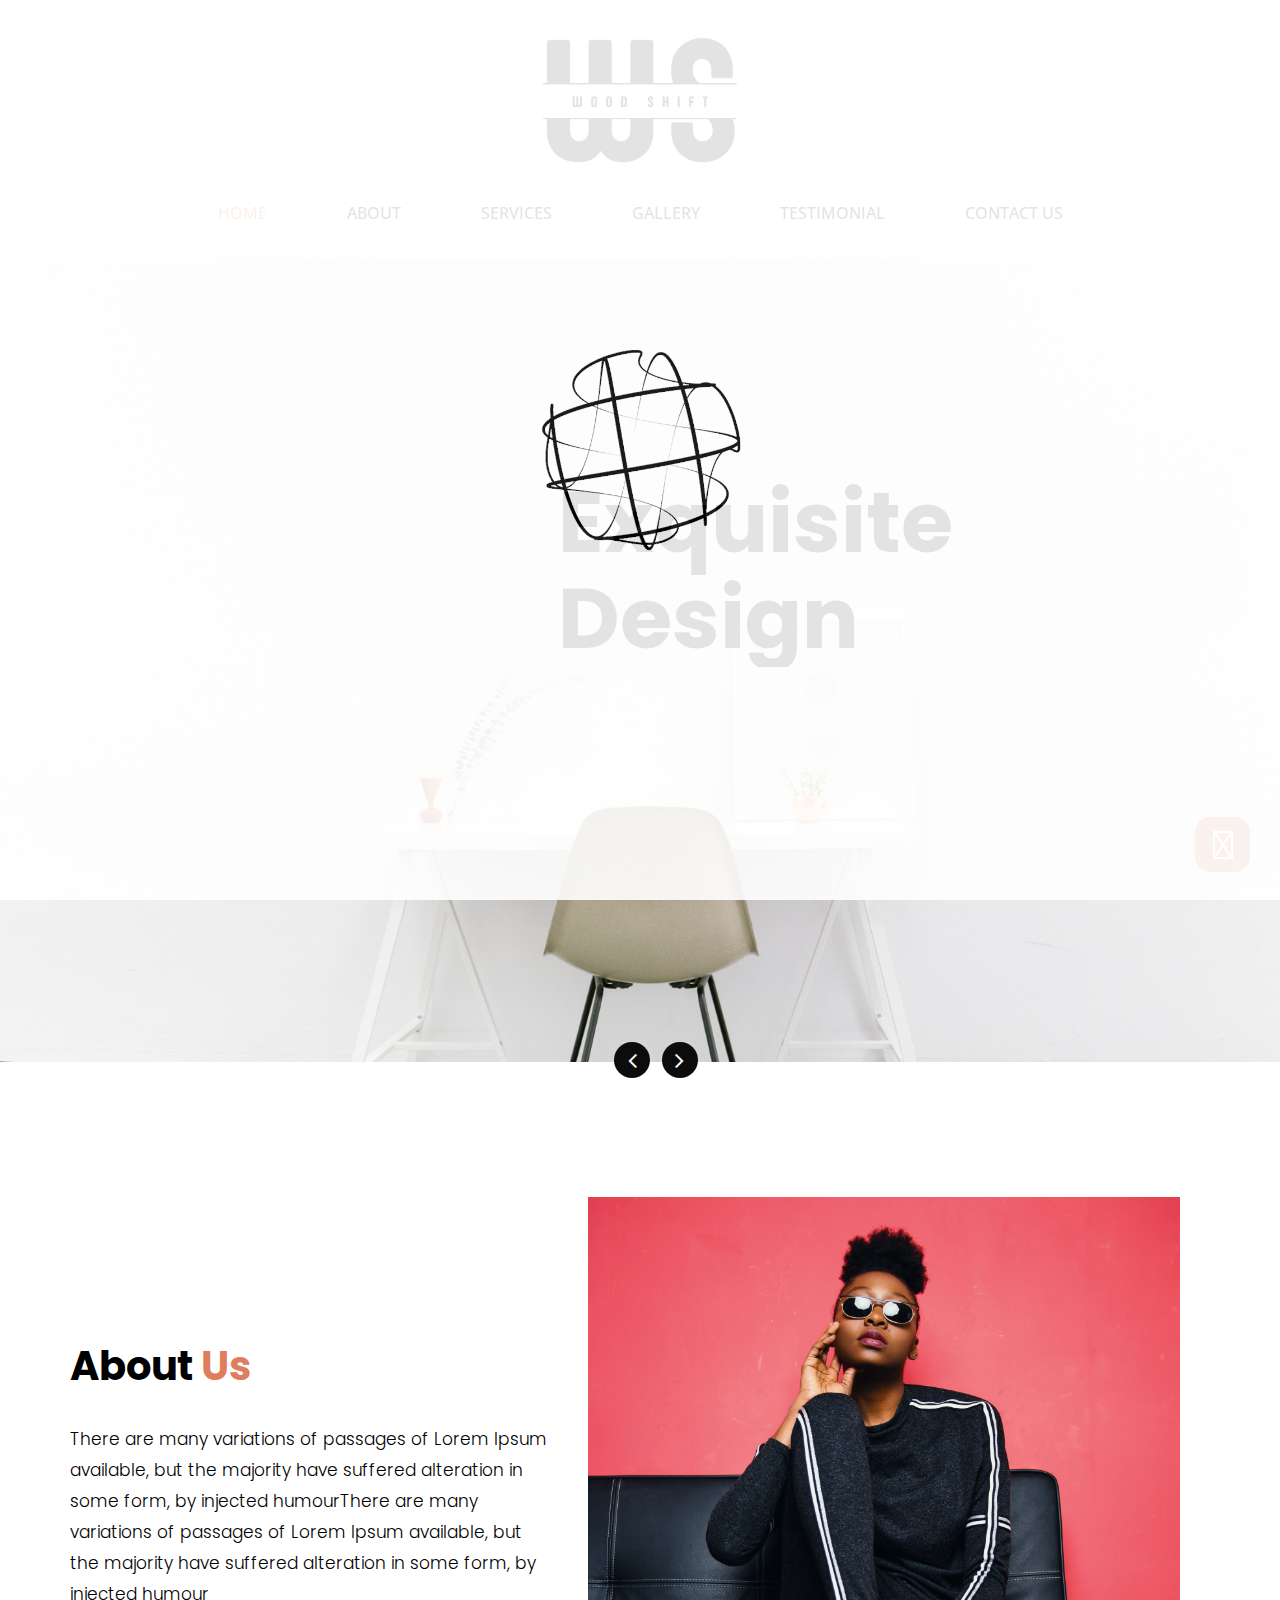
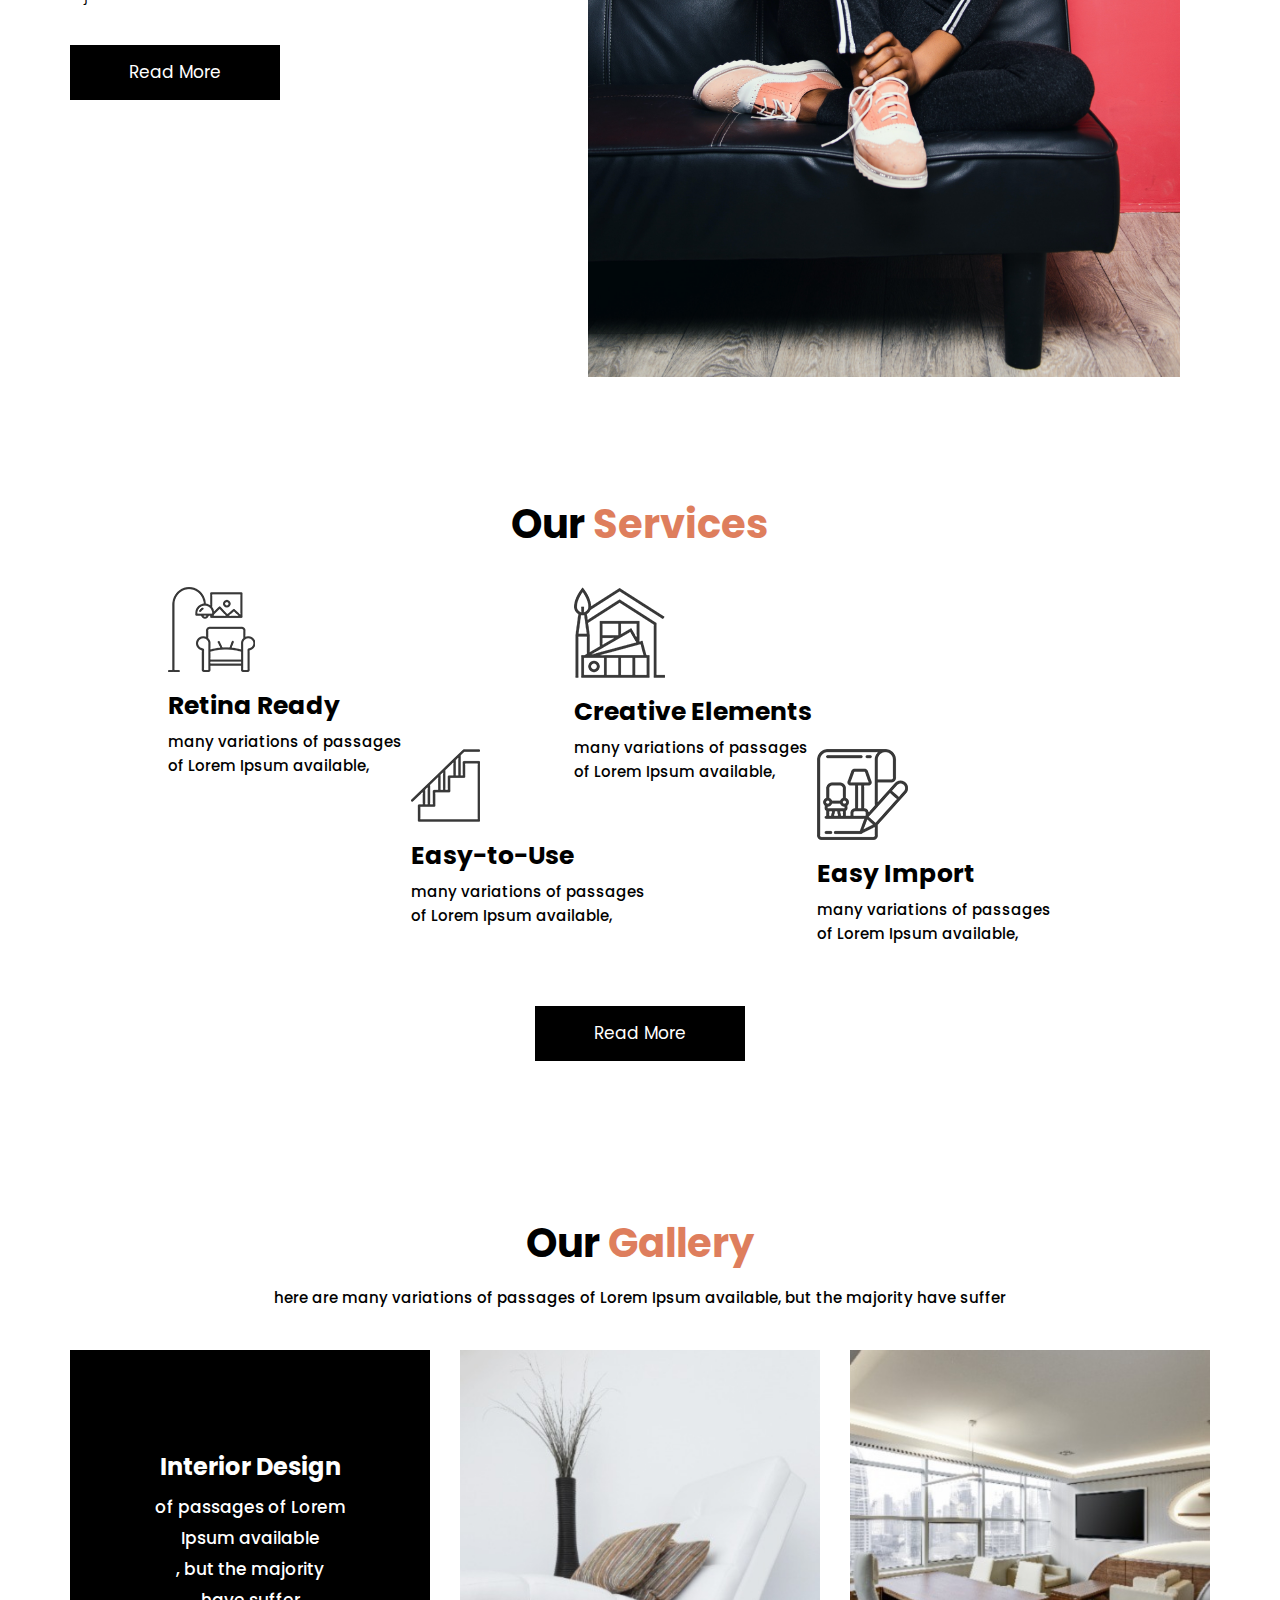
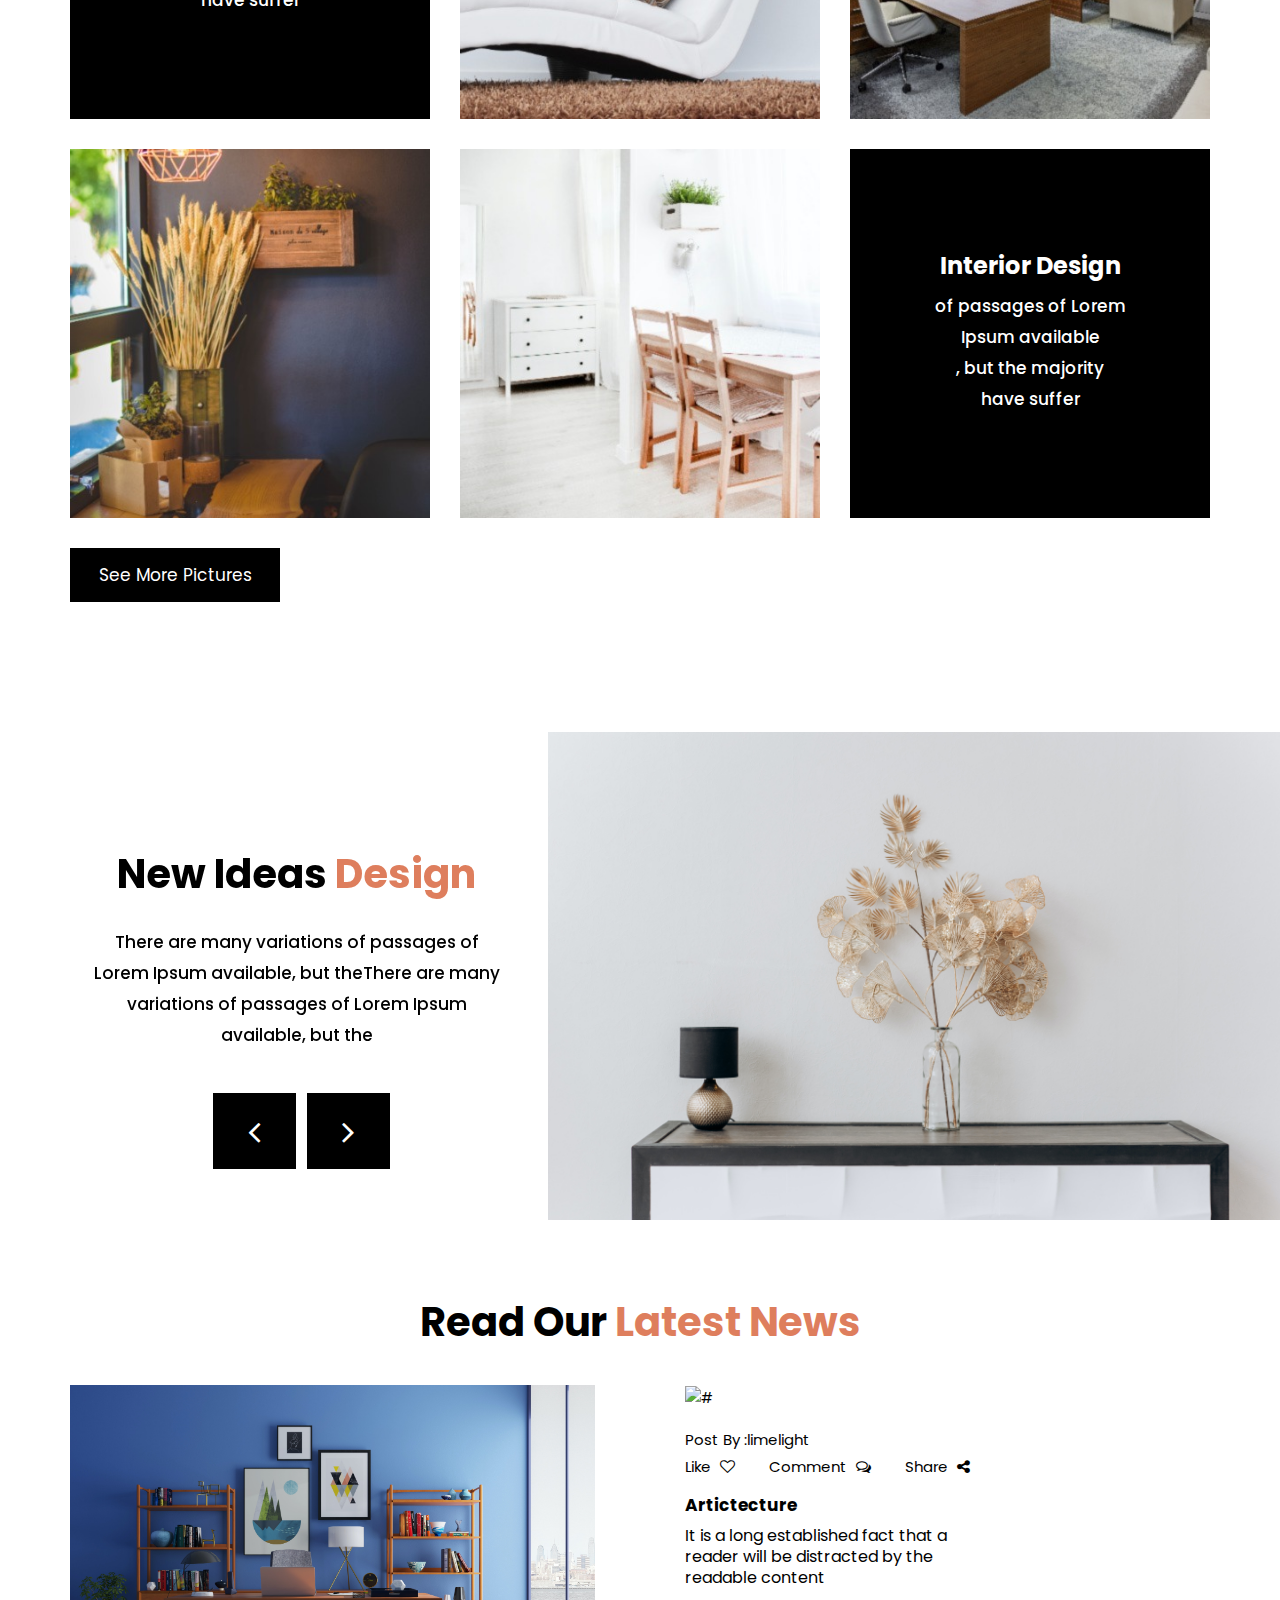
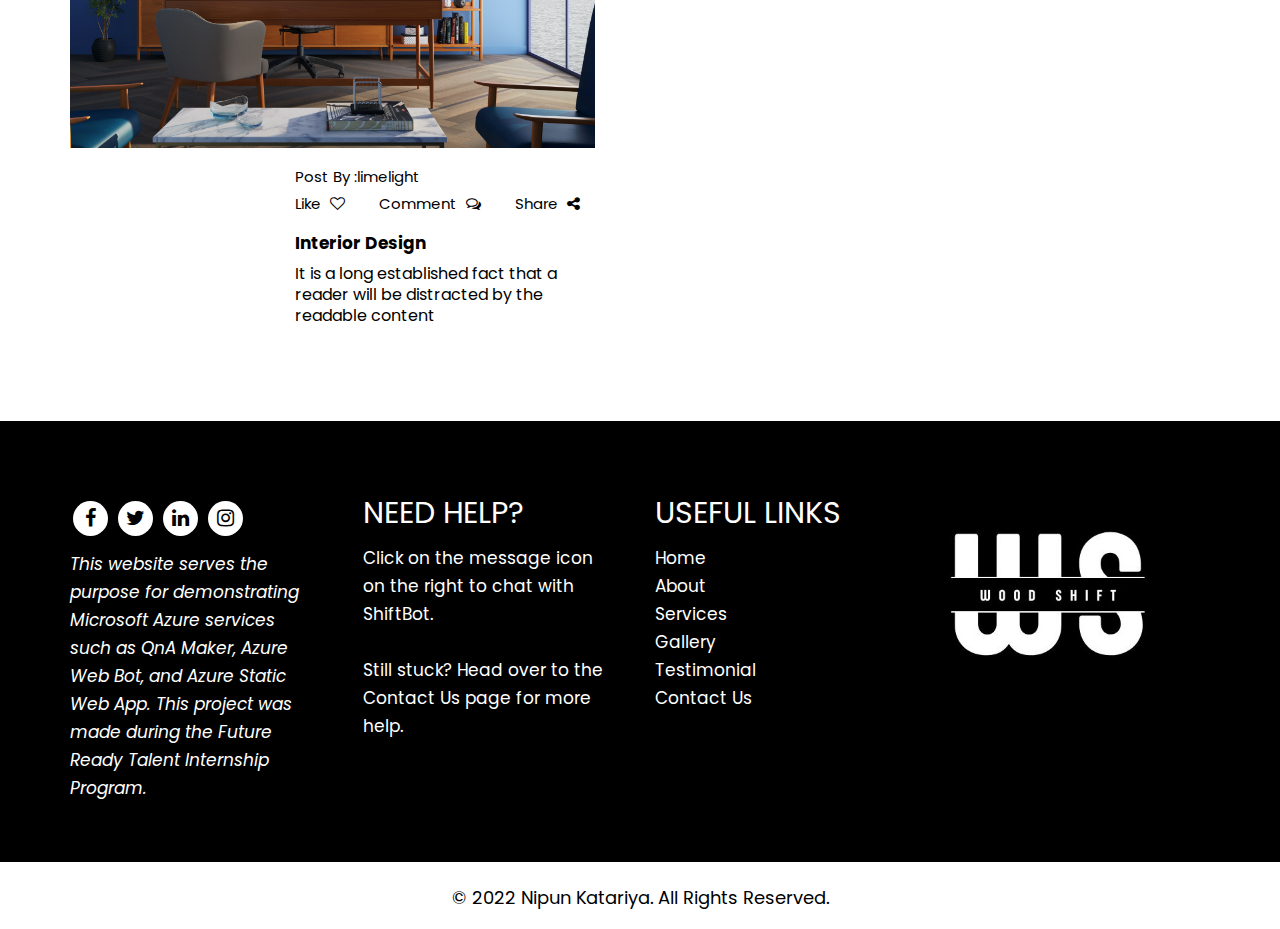
==== index.html @ e5fb8c04 "Initial commit" ====
<!DOCTYPE html>
<html lang="en" dir="ltr">
<head>
    <meta charset="UTF-8">
    <meta http-equiv="X-UA-Compatible" content="IE=edge">
    <meta name="viewport" content="width=device-width, initial-scale=1.0">
    <title>Wood Shift</title>
    <link rel="stylesheet" href="css/bootstrap.min.css">
    <link rel="stylesheet" href="css/new-style.css">
    <link rel="stylesheet" href="css/responsive.css">
    <link rel="stylesheet" href="css/jquery.mCustomScrollbar.min.css">
    <script src="https://kit.fontawesome.com/307bf67e21.js" crossorigin="anonymous"></script>
</head>

<body>
    <!-- loader  -->
    <div class="loader_bg">
        <div class="loader"><img src="images/loading.gif" alt="#"/></div>
    </div>
     <!-- end loader -->

     <!-- header -->
     <header>
        <!-- header inner -->
        <div class="header">
           <div class="container">
              <div class="row">
                 <div class="col-md-12 col-sm-3 col logo_section">
                    <div class="full">
                       <div class="center-desk">
                          <div class="logo">
                             <a href="index.html"><img src="images/logo-light.jpg" alt="logo-light" width="200px" height="200px"/></a>
                          </div>
                       </div>
                    </div>
                 </div>
                 <div class="col-md-10 offset-md-1">
                    <nav class="navigation navbar navbar-expand-md navbar-dark ">
                       <button class="navbar-toggler" type="button" data-toggle="collapse" data-target="#navbarsExample04" aria-controls="navbarsExample04" aria-expanded="false" aria-label="Toggle navigation">
                       <span class="navbar-toggler-icon"></span>
                       </button>
                       <div class="collapse navbar-collapse" id="navbarsExample04">
                          <ul class="navbar-nav mr-auto">
                             <li class="nav-item active">
                                <a class="nav-link" href="index.html">Home</a>
                             </li>
                             <li class="nav-item">
                                <a class="nav-link" href="about.html">About</a>
                             </li>
                             <li class="nav-item">
                                <a class="nav-link" href="service.html">Services</a>
                             </li>
                             <li class="nav-item">
                                <a class="nav-link" href="gallery.html">Gallery</a>
                             </li>
                             <li class="nav-item">
                                <a class="nav-link" href="testimonial.html"> Testimonial </a>
                             </li>
                             <li class="nav-item">
                                <a class="nav-link" href="contact.html">Contact Us</a>
                             </li>
                          </ul>
                  
                       </div>
                    </nav>
                 </div>
              </div>
           </div>
        </div>
     </header>
     <!-- end header inner -->
     <!-- end header -->

     <!-- banner -->
     <section class="banner_main">
        <div id="myCarousel" class="carousel slide banner" data-ride="carousel">
           <ol class="carousel-indicators">
              <li data-target="#myCarousel" data-slide-to="0" class="active"></li>
              <li data-target="#myCarousel" data-slide-to="1"></li>
              <li data-target="#myCarousel" data-slide-to="2"></li>
           </ol>
           <div class="carousel-inner">
              <div class="carousel-item active">
                 <div class="container">
                    <div class="carousel-caption relative">
                       <div class="row">
                          <div class="col-md-7 offset-md-5">
                             <div class="text-bg">
                              <h1> Exquisite <br>Design</h1>
                             </div>
                          </div>
                       </div>
                    </div>
                 </div>
              </div>
              <div class="carousel-item">
                 <div class="container">
                    <div class="carousel-caption relative">
                       <div class="row">
                          <div class="col-md-7 offset-md-5">
                             <div class="text-bg">
                                <h1> Elegant <br>Craftsmanship</h1>
                             </div>
                          </div>
                       </div>
                    </div>
                 </div>
              </div>
              <div class="carousel-item">
                 <div class="container">
                    <div class="carousel-caption relative">
                       <div class="row">
                          <div class="col-md-7 offset-md-5">
                             <div class="text-bg">
                                <h1> Aesthetically <br>Stunning</h1>
                             </div>
                          </div>
                       </div>
                    </div>
                 </div>
              </div>
           </div>
           <a class="carousel-control-prev" href="#myCarousel" role="button" data-slide="prev">
           <i class="fa fa-angle-left" aria-hidden="true"></i>
           <span class="sr-only">Previous</span>
           </a>
           <a class="carousel-control-next" href="#myCarousel" role="button" data-slide="next">
           <i class="fa fa-angle-right" aria-hidden="true"></i>
           <span class="sr-only">Next</span>
           </a>
        </div>
     </section>
     <!-- end banner -->

     <!-- about -->
     <div id="about" class="about">
        <div class="container">
           <div class="row">
              <div class="col-md-5">
                 <div class="titlepage">
                    <h2>About <span class="peach">Us</span></h2>
                    <p>There are many variations of passages of Lorem Ipsum available, but the majority have suffered alteration in some form, by injected humourThere are many variations of passages of Lorem Ipsum available, but the majority have suffered alteration in some form, by injected humour</p>
                    <a class="read_more" href="about.html"> Read More</a>
                 </div>
              </div>
              <div class="col-md-7">
                 <div class="about_img">
                    <figure><img src="images/about.jpg" alt="#"/></figure>
                 </div>
              </div>
           </div>
        </div>
     </div>
     <!-- end about -->

     <!--  service -->
     <div id="service" class="service">
        <div class="container">
           <div class="row">
              <div class="col-md-12">
                 <div class="titlepage">
                    <h2>Our <span class="peach">Services</span></h2>
                 </div>
              </div>
           </div>
           <div class="row">
              <div class="col-md-10 offset-md-1">
                 <div class="row">
                    <div class="col-md-4 col-sm-6">
                       <div class="service_box">
                          <i><img src="images/service1.png" alt="#"/></i>
                          <h3>Retina Ready</h3>
                          <p>many variations of passages <br>of Lorem Ipsum available,</p>
                       </div>
                    </div>
                    <div class="col-md-4 offset-md-1 col-sm-6">
                       <div class="service_box">
                          <i><img src="images/service2.png" alt="#"/></i>
                          <h3>Creative Elements</h3>
                          <p>many variations of passages <br>of Lorem Ipsum available,</p>
                       </div>
                    </div>
                    <div class="col-md-4 offset-md-3 col-sm-6 mar_top">
                       <div class="service_box">
                          <i><img src="images/service3.png" alt="#"/></i>
                          <h3>Easy-to-Use</h3>
                          <p>many variations of passages <br>of Lorem Ipsum available,</p>
                       </div>
                    </div>
                    <div class="col-md-4 offset-md-1 col-sm-6 mar_top">
                       <div class="service_box">
                          <i><img src="images/service4.png" alt="#"/></i>
                          <h3>Easy Import</h3>
                          <p>many variations of passages <br>of Lorem Ipsum available,</p>
                       </div>
                    </div>
                    <div class="col-md-12">
                       <a class="read_more" href="service.html"> Read More</a>
                    </div>
                 </div>
              </div>
           </div>
        </div>
     </div>
     <!-- end service -->
     <!-- gallery -->
     <div id="gallery"  class="gallery">
        <div class="container">
           <div class="row">
              <div class="col-md-12">
                 <div class="titlepage">
                    <h2>Our <span class="peach">Gallery</span></h2>
                    <p>here are many variations of passages of Lorem Ipsum available, but the majority have suffer</p>
                 </div>
              </div>
           </div>
           <div class="row">
              <div class="col-md-4 col-sm-6">
                 <div class="gallery_text">
                    <div class="galleryh3">
                       <h3>Interior Design</h3>
                       <p>of passages of Lorem <br>
                          Ipsum available <br>
                          , but the majority <br>
                          have suffer
                       </p>
                    </div>
                 </div>
              </div>
              <div class="col-md-4 col-sm-6">
                 <div class="gallery_img">
                    <figure><img src="images/gallery1.jpg" alt="#"/></figure>
                 </div>
              </div>
              <div class="col-md-4 col-sm-6">
                 <div class="gallery_img">
                    <figure><img src="images/gallery2.jpg" alt="#"/></figure>
                 </div>
              </div>
              <div class="col-md-4 col-sm-6">
                 <div class="gallery_img">
                    <figure><img src="images/gallery3.jpg" alt="#"/></figure>
                 </div>
              </div>
              <div class="col-md-4 col-sm-6">
                 <div class="gallery_img">
                    <figure><img src="images/gallery4.jpg" alt="#"/></figure>
                 </div>
              </div>
              <div class="col-md-4 col-sm-6">
                 <div class="gallery_text">
                    <div class="galleryh3">
                       <h3>Interior Design</h3>
                       <p>of passages of Lorem <br>
                          Ipsum available <br>
                          , but the majority <br>
                          have suffer
                       </p>
                    </div>
                 </div>
              </div>
              
              <div class="col-md-12">
                <a class="read_more" href="gallery.html"> See More Pictures</a>
             </div>
           </div>
        </div>
     </div>
     <!-- end gallery -->
     <!-- design -->
     <div class="design">
        <div class="container-fluid">
           <div class="row d_flex">
              <div class="col-md-5">
                 <div id="design" class="carousel slide banner_design" data-ride="carousel">
                    <ol class="carousel-indicators">
                       <li data-target="#design" data-slide-to="0" class="active"></li>
                       <li data-target="#design" data-slide-to="1"></li>
                       <li data-target="#design" data-slide-to="2"></li>
                    </ol>
                    <div class="carousel-inner">
                       <div class="carousel-item active">
                          <div class="container">
                             <div class="carousel-caption relative">
                                <div class="row">
                                   <div class="col-md-12">
                                      <div class="text_de">
                                         <div class="titlepage">
                                            <h2>New Ideas <span class="peach">Design</span></h2>
                                         </div>
                                         <p>There are many variations of passages of Lorem Ipsum available, but theThere are many variations of passages of Lorem Ipsum available, but the</p>
                                      </div>
                                   </div>
                                </div>
                             </div>
                          </div>
                       </div>
                       <div class="carousel-item">
                          <div class="container">
                             <div class="carousel-caption relative">
                                <div class="row">
                                   <div class="col-md-12">
                                      <div class="text_de">
                                         <div class="titlepage">
                                            <h2>New Ideas <span class="peach">Design</span></h2>
                                         </div>
                                         <p>There are many variations of passages of Lorem Ipsum available, but theThere are many variations of passages of Lorem Ipsum available, but the</p>
                                      </div>
                                   </div>
                                </div>
                             </div>
                          </div>
                       </div>
                       <div class="carousel-item">
                          <div class="container">
                             <div class="carousel-caption relative">
                                <div class="row">
                                   <div class="col-md-12">
                                      <div class="text_de">
                                         <div class="titlepage">
                                            <h2>New Ideas <span class="peach">Design</span></h2>
                                         </div>
                                         <p>There are many variations of passages of Lorem Ipsum available, but theThere are many variations of passages of Lorem Ipsum available, but the</p>
                                      </div>
                                   </div>
                                </div>
                             </div>
                          </div>
                       </div>
                    </div>
                    <a class="carousel-control-prev" href="#design" role="button" data-slide="prev">
                    <i class="fa fa-angle-left" aria-hidden="true"></i>
                    <span class="sr-only">Previous</span>
                    </a>
                    <a class="carousel-control-next" href="#design" role="button" data-slide="next">
                    <i class="fa fa-angle-right" aria-hidden="true"></i>
                    <span class="sr-only">Next</span>
                    </a>
                 </div>
              </div>
              <div class="col-md-7 pad_roght0">
                 <div class="design_img">
                    <figure><img src="images/design.jpg" alt="#"/></figure>
                 </div>
              </div>
           </div>
        </div>
     </div>
     <!-- end design -->
     <!-- latest news -->
     <div  class="latest_news">
        <div class="container">
           <div class="row">
              <div class="col-md-12">
                 <div class="titlepage">
                    <h2>Read Our <span class="peach">Latest News</span></h2>
                 </div>
              </div>
           </div>
           <div class="row">
              <div class="col-md-4 offset-md-2">
                 <div id="new" class="news_box">
                    <div class="news_img">
                       <figure><img src="images/blog1.jpg" alt="#"/></figure>
                    </div>
                    <div class="news_room">
                       <span>Post By :limelight</span>
                       <ul>
                          <li><a href="Javascript:void(0)">Like <i class="fa fa-heart-o" aria-hidden="true"></i></a></li>
                          <li><a href="Javascript:void(0)">Comment <i class="fa fa-comments-o" aria-hidden="true"></i></a></li>
                          <li><a href="Javascript:void(0)">Share <i class="fa fa-share-alt" aria-hidden="true"></i></a></li>
                       </ul>
                       <h3>Interior Design</h3>
                       <p>It is a long established fact that a reader will be distracted by the readable content  </p>
                    </div>
                 </div>
              </div>
              <div class="col-md-4 ">
                 <div id="new" class="news_box">
                    <div class="news_img mr_le">
                       <figure><img src="images/blog2.jpg" alt="#"/></figure>
                    </div>
                    <div class="news_room">
                       <span>Post By :limelight</span>
                       <ul>
                          <li><a href="Javascript:void(0)">Like <i class="fa fa-heart-o" aria-hidden="true"></i></a></li>
                          <li><a href="Javascript:void(0)">Comment <i class="fa fa-comments-o" aria-hidden="true"></i></a></li>
                          <li><a href="Javascript:void(0)">Share <i class="fa fa-share-alt" aria-hidden="true"></i></a></li>
                       </ul>
                       <h3>Artictecture</h3>
                       <p>It is a long established fact that a reader will be distracted by the readable content  </p>
                    </div>
                 </div>
              </div>
             
           </div>
        </div>
     </div>
     <!-- end latest news -->
     
     <!--  footer -->
     <footer>
        <div class="footer">
           <div class="container">
              <div class="row">
                 <div class=" col-md-3 col-sm-6">
                    <ul class="social_icon">
                       <li><a href="#"><i class="fa fa-facebook" aria-hidden="true"></i></a></li>
                       <li><a href="https://twitter.com/Nipun_Katariya"><i class="fa fa-twitter" aria-hidden="true"></i></a></li>
                       <li><a href="https://www.linkedin.com/in/nipunkatariya/"><i class="fa fa-linkedin" aria-hidden="true"></i></a></li>
                       <li><a href="#"><i class="fa fa-instagram" aria-hidden="true"></i></a></li>
                    </ul>
                    <p class="variat pad_roght2"><i>This website serves the purpose for demonstrating Microsoft Azure services such as QnA Maker, Azure Web Bot, and Azure Static Web App. This project was made during the Future Ready Talent Internship Program.</i></p>
                 </div>
                 <div class=" col-md-3 col-sm-6">
                    <h3>NEED HELP?</h3>
                    <p  class="variat pad_roght2">Click on the message icon on the right to chat with ShiftBot.<br><br> Still stuck? Head over to the Contact Us page for more help.</p>
                 </div>
                 <div class="col-md-3 col-sm-6">
                    <h3>USEFUL LINKS</h3>
                    <ul class="link_menu">
                       <li><a href="index.html">Home</a></li>
                       <li><a href="about.html"> About</a></li>
                       <li><a href="service.html">Services</a></li>
                       <li><a href="gallery.html">Gallery</a></li>
                       <li><a href="testimonial.html">Testimonial</a></li>
                       <li><a href="contact.html">Contact Us</a></li>
                    </ul>
                 </div>
                 <div class="col-md-3 col-sm-6">
                    <p  class="variat"><br><img src="images/logo-dark.jpg" alt="logo-light" width="200px" height="200px">
                    </p>
                 </div>
                 
              </div>
           </div>
           <div class="copyright">
              <div class="container">
                 <div class="row">
                    <div class="col-md-10 offset-md-1">
                     <p>© 2022 <a href="https://www.linkedin.com/in/nipunkatariya/">Nipun Katariya</a>. All Rights Reserved.</p>
                    </div>
                 </div>
              </div>
           </div>
        </div>
     </footer>
     <!-- end footer -->
     <!-- Javascript files-->
     <script src="js/jquery.min.js"></script>
     <script src="js/bootstrap.bundle.min.js"></script>
     <script src="js/jquery-3.0.0.min.js"></script>
     <!-- sidebar -->
     <script src="js/jquery.mCustomScrollbar.concat.min.js"></script>
     <script src="js/custom.js"></script>

     <!--ShiftBot-->
   <input type="checkbox" id="click">
    <label for="click">
        <i class="fab fa-solid fa-envelope"></i>
        <i class="fas fa-times"></i>
    </label>
    <div class="wrapper">
        <div class="head-text">
            ShiftBot, Powered by Azure
        </div>
        <div class="chat-box">
            <div class="description-text">
                ShiftBot has been designed using Azure Web Bot & QnA Maker.
            </div>
            <form action="#">
                <div class="field">
                  <iframe src="https://webchat.botframework.com/embed/WoodShiftQnA-Bot?s=lJ2V5kTLSWw.bjgHmcNRPB6LbDfyxtW6Mp8aAkUe_5kwdTo7ecy0C5Q" style="border:none; width: 334px; height: 300px;"></iframe>
                </div>
            </form>
        </div>
    </div>
</body>
</html>
---- css/new-style.css ----
@import url('https://fonts.googleapis.com/css?family=Poppins:100,100i,200,200i,300,300i,400,400i,500,500i,600,600i,700,700i,800,800i,900,900i');
@import url('https://fonts.googleapis.com/css?family=Open+Sans:300,400,600,600i,700,800&display=swap');

@import url(animate.min.css);
@import url(normalize.css);
@import url(icomoon.css);
@import url(font-awesome.min.css);
@import url(meanmenu.css);
@import url(owl.carousel.min.css);
@import url(slick.css);
@import url(jquery.fancybox.min.css);
@import url(jquery-ui.css);
@import url(nice-select.css);

* {
     box-sizing: border-box !important;
}

.container {
     max-width: 1170px;
}

html {
     scroll-behavior: smooth;
}

body {
     color: black;
     font-size: 14px;
     font-family: 'Poppins', sans-serif;
     line-height: 1.80857;
     font-weight: normal;
}

a {
     color: black;
     text-decoration: none !important;
     outline: none !important;
     -webkit-transition: all .3s ease-in-out;
     -moz-transition: all .3s ease-in-out;
     -ms-transition: all .3s ease-in-out;
     -o-transition: all .3s ease-in-out;
     transition: all .3s ease-in-out;
}

h1,
h2,
h3,
h4,
h5,
h6 {
     letter-spacing: 0;
     font-weight: normal;
     position: relative;
     padding: 0 0 10px 0;
     font-weight: normal;
     line-height: normal;
     color: black;
     margin: 0
}

h1 {
     font-size: 24px;
}

h2 {
     font-size: 22px;
}

h3 {
     font-size: 18px;
}

h4 {
     font-size: 16px
}

h5 {
     font-size: 14px
}

h6 {
     font-size: 13px
}

*,
*::after,
*::before {
     -webkit-box-sizing: border-box;
     -moz-box-sizing: border-box;
     box-sizing: border-box;
}

h1 a,
h2 a,
h3 a,
h4 a,
h5 a,
h6 a {
     color: black;
     text-decoration: none!important;
     opacity: 1
}

button:focus {
     outline: none;
}

ul,
li,
ol {
     margin: 0px;
     padding: 0px;
     list-style: none;
}

p {
     margin: 0px;
     font-weight: 500;
     font-size: 15px;
     line-height: 24px;
}

a {
     color: black;
     text-decoration: none;
     outline: none !important;
}

a,
.btn {
     text-decoration: none !important;
     outline: none !important;
     -webkit-transition: all .3s ease-in-out;
     -moz-transition: all .3s ease-in-out;
     -ms-transition: all .3s ease-in-out;
     -o-transition: all .3s ease-in-out;
     transition: all .3s ease-in-out;
}

img {
     max-width: 100%;
     height: auto;
}

 :focus {
     outline: 0;
}

.btn-custom {
     margin-top: 20px;
     background-color: transparent !important;
     border: 2px solid #ddd;
     padding: 12px 40px;
     font-size: 16px;
}

.lead {
     font-size: 18px;
     line-height: 30px;
     color: #767676;
     margin: 0;
     padding: 0;
}

.form-control:focus {
     border-color: white !important;
     box-shadow: 0 0 0 .2rem rgba(255, 255, 255, .25);
}

.navbar-form input {
     border: none !important;
}

.badge {
     font-weight: 500;
}

blockquote {
     margin: 20px 0 20px;
     padding: 30px;
}

button {
     border: 0;
     margin: 0;
     padding: 0;
     cursor: pointer;
}

.full {
     float: left;
     width: 100%;
}

.full {
     width: 100%;
     float: left;
     margin: 0;
     padding: 0;
}

/** preloader **/
.loader_bg {
     position: fixed;
     z-index: 9999999;
     background: white;
     width: 100%;
     height: 100%;
}

.loader {
     height: 100%;
     width: 100%;
     position: absolute;
     left: 0;
     top: 0;
     display: flex;
     justify-content: center;
     align-items: center;
}

.loader img {
     width: 280px;
}
/** end preloader **/

/*-- navigation--*/
.navigation.navbar {
     font-family: 'Open Sans', sans-serif;
     float: right;
     padding-top: 35px !important;
     padding: 0;
}

.navigation.navbar-dark .navbar-nav .nav-link {
     padding: 0;
     margin: 0px 40px;
     color: black;
     font-size: 16px;
     line-height: 20px;
     font-weight: 500;
     text-transform: uppercase;
}

.navigation.navbar-dark .navbar-nav .nav-link:focus,
.navigation.navbar-dark .navbar-nav .nav-link:hover {
     color: #DE7E5D;
}

.navigation.navbar-dark .navbar-nav .active>.nav-link,
.navigation.navbar-dark .navbar-nav .nav-link.active,
.navigation.navbar-dark .navbar-nav .nav-link.show,
.navigation.navbar-dark .navbar-nav .show>.nav-link {
     color: #DE7E5D;
}

.navbar-expand-md .navbar-nav {
     padding-right: 10px;
}

.header {
     width: 100%;
     padding: 35px 0px 35px 0px;
     background: white;
}

.logo {
     text-align: center;
}


/** banner section **/
.banner {
     position: relative;
     background: url(../images/banner1.jpg);
     background-size: 100% 100%;
     background-position: center;
     background-repeat: no-repeat;
     min-height: 804px;
     padding-top: 17%;
}

.text-bg {
     text-align: left;
}

.relative {
     position: inherit;
     right: 0;
     left: 0;
     padding: 0;
     bottom: 0;
}

.text-bg h1 {
     color: black;
     font-size: 85px;
     line-height: 96px;
     padding-bottom: 0px;
     font-weight: bold;
}

.text-bg span {
     line-height: 25px;
     padding-bottom: 40px;
     color: white;
     font-size: 17px;
     font-weight: bold;
     display: block;
}

.text-bg .read_more {
     max-width: 243px;
     height: 66px;
     padding: 17px 0;
     background-color: white;
     color: black;
     text-transform: uppercase;
     font-weight: bold;
     border-radius: 50px;
}

.text-bg .read_more:hover {
     background-color: black;
}

.banner .carousel-indicators {
     display: none;
}

#myCarousel .carousel-control-prev,
#myCarousel .carousel-control-next {
     width: 36px;
     height: 36px;
     background: #0d0c0c;
     opacity: 1;
     font-size: 25px;
     color: white;
     border-radius: 60px;
     top: 97.6%;
}

#myCarousel .carousel-control-prev:hover,
#myCarousel .carousel-control-next:hover,
#myCarousel .carousel-control-prev:focus,
#myCarousel .carousel-control-next:focus {
     background: #DE7E5D;
     color: white;
     width: 57px;
     height: 57px;
     font-size: 30px;
     top: 96%;
}

#myCarousel a.carousel-control-prev {
     position: absolute;
     bottom: 10px;
     left: 48%;
}

#myCarousel a.carousel-control-next {
     position: absolute;
     right: inherit;
     bottom: 10px;
     right: 46.5%;
}

#myCarousel .carousel-control-prev:hover,
#myCarousel .carousel-control-prev:focus {
     left: 46.5%;
}

#myCarousel .carousel-control-next:hover,
#myCarousel .carousel-control-next:focus {
     right: 45%;
}
/** end banner section **/

.titlepage {
     text-align: center;
     padding-bottom: 40px;
}

.titlepage h2 {
     font-size: 40px;
     color: black;
     line-height: 45px;
     font-weight: bold;
     padding: 0;
}

.peach {
     color: #DE7E5D !important;
}

.d_flex {
     display: flex;
     align-items: center;
     flex-wrap: wrap;
}

.read_more {
     font-size: 17px;
     background-color: black;
     color: white;
     padding: 12px 0px;
     width: 100%;
     max-width: 210px;
     text-align: center;
     display: inline-block;
     transition: ease-in all 0.5s;
     font-weight: 400;
}

.read_more:hover {
     background: #DE7E5D;
     color: white;
     transition: ease-in all 0.5s;
}

/** about section **/
.about {
     background-color: white;
     padding-top: 95px;
}

.about .titlepage {
     text-align: left;
     margin-top: 41%;
     padding-bottom: 0;
     margin-right: -20px;
}

.about .titlepage h2 {
     margin-bottom: 35px;
}

.about .titlepage p {
     font-weight: 300;
     color: black;
     font-size: 17px;
     line-height: 31px;
     padding-bottom: 35px;
}

.about_img {
     padding: 40px 30px 45px 30px;
}

.about_img::before {
     position: absolute;
     content: "";
     background: url(../images/vg.png);
     top: 0;
     height: 100%;
     width: 452px;
     right: 0;
     border-radius: 5px;
}

.about_img figure {
     margin: 0;
}

.about_img figure img {
     width: 100%;
     z-index: 0;
     position: relative;
}
/** end about section **/

/** service section **/
.service {
     padding-top: 80px;
}

.service_box h3 {
     font-size: 25px;
     color: black;
     padding-bottom: 5px;
     margin-top: 15px;
     font-weight: bold;
}

.mar_top {
     margin-top: -35px;
}

.service_box p {
     color: black;
}

.service .read_more {
     margin: 0 auto;
     display: block;
     margin-top: 60px;
}
/** end service section **/

/** gallery  section **/
.gallery {
     margin-top: 80px;
     padding-top: 80px;
     background-color: white;
     padding-bottom: 50px;
}

.gallery .titlepage {
     text-align: center;
}

.gallery .titlepage p {
     color: black;
     display: block;
     padding-top: 20px;
}

.gallery .gallery_img {
     overflow: hidden;
     margin-bottom: 30px;
}

.gallery .gallery_img figure {
     margin: 0;
}

.gallery .gallery_img figure img {
     width: 100%;
     transition: all .5s;
}

.gallery .gallery_img figure img:hover {
     transform: scale(1.2);
     cursor: pointer;
}

.gallery_text {
     text-align: center;
     background-color: black;
     height: 369px;
     display: flex;
     align-items: center;
     justify-content: center;
}

.galleryh3 h3 {
     font-size: 24px;
     line-height: 30px;
     color: white;
     font-weight: bold;
}

.galleryh3 p {
     font-size: 17px;
     line-height: 31px;
     color: white;
}
/** end gallery  section **/

/** design section **/
.design {
     padding-top: 80px;
}

.text_de p {
     color: black;
     padding-bottom: 50px;
     font-size: 17px;
     line-height: 31px;
}

.banner_design {
     max-width: 443px;
     float: right;
     width: 100%;
}

.design_img figure {
     margin: 0;
}

.design_img figure img {
     width: 100%;
}

.banner_design .carousel-indicators {
     display: none;
}

#design .carousel-control-prev,
#design .carousel-control-next {
     width: 83px;
     height: 76px;
     background: black;
     opacity: 1;
     font-size: 35px;
     color: white;
     top: 97%;
}

#design .carousel-control-prev:hover,
#design .carousel-control-next:hover,
#design .carousel-control-prev:focus,
#design .carousel-control-next:focus {
     background: #DE7E5D;
     color: black;
}

#design a.carousel-control-prev {
     position: absolute;
     left: 31%;
}

#design a.carousel-control-next {
     position: absolute;
     right: 29%;
}

.pad_roght0 {
     padding-right: 0;
}

.text_de .titlepage {
     padding-bottom: 30px;
}
/** end design section **/

/** latest_news section **/
.latest_news {
     padding: 80px 0 50px 0;
}

.latest_news .titlepage {
     text-align: center;
}

.latest_news .titlepage p {
     color: white;
     font-size: 17px;
     margin-top: 20px;
}

.latest_news .news_box {
     text-align: left;
     background-color: white;
     margin-bottom: 30px;
     transition: ease-in all 0.5s;
}

.latest_news .news_box .news_img figure {
     margin: 0;
     padding: 0px 30px 0 0;
     margin-left: -195px;
}

.latest_news .news_box .news_img figure img {
     width: 100%;
}

.mr_le figure {
     margin-left: 0 !important;
     margin-right: -195px !important;
     padding: 0px 0px 0 30px !important;
}

.latest_news .news_box .news_room {
     padding: 15px 30px;
     text-align: left;
}

.latest_news .news_box .news_room h3 {
     color: black;
     font-size: 17px;
     line-height: 20px;
     font-weight: bold;
     padding-bottom: 10px;
     transition: ease-in all 0.5s;
     margin: auto;
     padding-top: 15px;
}

.latest_news .news_box .news_room span {
     font-size: 15px;
     color: black;
     font-weight: 400;
     margin-bottom: 0px;
     display: block;
     transition: ease-in all 0.5s;
}

.latest_news .news_box .news_room ul li {
     display: inline-block;
}

.latest_news .news_box .news_room ul li a {
     transition: ease-in all 0.5s;
     display: inline-block;
     font-size: 15px;
     padding-right: 30px;
}

.latest_news .news_box .news_room ul li a i {
     padding-left: 5px;
}

.latest_news .news_box .news_room ul li a:hover {
     color: #DE7E5D !important;
}

.latest_news .news_box .news_room ul li:last-child a {
     padding-right: 0;
}

.latest_news .news_box .news_room p {
     font-size: 16px;
     line-height: 21px;
     font-weight: 400;
     color: black;
     transition: ease-in all 0.5s;
}

#new:hover.news_box {
     background: black;
     transition: ease-in all 0.5s;
     cursor: pointer;
}

#new:hover.news_box .news_room span,
#new:hover.news_box .news_room h3,
#new:hover.news_box .news_room p,
#new:hover.news_box .news_room ul li a {
     color: white;
     transition: ease-in all 0.5s;
}

.latest_news .read_more {
     margin: 0 auto;
     display: block;
     margin-top: 30px;
}
/** end latest_news section **/

/** testimonial section **/
.Testimonial {
     padding-top: 80px;
}

.banner_testimonial {
     padding: 40px 50px;
     width: 100%;
     background-color: black;
}

.text_humai {
     margin-top: 60px;
     text-align: left;
     padding: 0 30px 40px 30px;
     border: #DE7E5D solid 1px;
     border-radius: 5px;
}

.text_humai span {
     color: white;
     padding-top: 20px;
     padding-bottom: 20px;
     font-size: 17px;
     line-height: 31px;
     font-weight: bold;
     display: block;
}

.text_humai i img {
     margin-top: -60px;
}

.text_humai p {
     color: white;
     font-weight: 400;
     font-size: 17px;
     line-height: 31px;
}

.banner_testimonial .carousel-indicators {
     display: none;
}

.pad_left0 {
     padding-left: 0;
}

#testimon .carousel-control-prev,
#testimon .carousel-control-next {
     width: 83px;
     height: 76px;
     background: black;
     opacity: 1;
     font-size: 35px;
     color: white;
     top: 67%;
}

#testimon .carousel-control-prev:hover,
#testimon .carousel-control-next:hover,
#testimon .carousel-control-prev:focus,
#testimon .carousel-control-next:focus {
     background: #DE7E5D;
     color: black;
}

#testimon a.carousel-control-prev {
     position: absolute;
     left: 118%;
}

#testimon a.carousel-control-next {
     position: absolute;
     right: -38%;
}

.pad_roght0 {
     padding-right: 0;
}

.text_de .titlepage {
     padding-bottom: 30px;
}
/** end testimonial section **/

/** contact section **/
.contact {
     background: url(../images/contact.jpg);
     background-size: 100% 100%;
     background-repeat: no-repeat;
     background-position: center;
     margin-top: 90px;
     padding: 80px 0;
}

.contact .titlepage {
     text-align: left;
}

.contact .titlepage h2 {
     color: white;
     font-weight: 500;
     text-transform: uppercase;
}

.main_form .contactus {
     border: white solid 1px;
     padding: 0 15px;
     margin-bottom: 25px;
     width: 100%;
     height: 54px;
     background: white;
     color: #989696;
     font-size: 18px;
     font-weight: normal;
     border-radius: 5px;
}

.main_form .textarea {
     border: #fff solid 1px;
     margin-bottom: 25px;
     width: 100%;
     background: #fff;
     color: #989696;
     font-size: 18px;
     font-weight: normal;
     padding: 35px 15px 0 15px;
     height: 107px;
     border-radius: 5px;
}

.main_form .send_btn {
     font-size: 22px;
     transition: ease-in all 0.5s;
     background-color: transparent;
     border: white solid 3px;
     text-transform: uppercase;
     color: white;
     padding: 7px 0px;
     max-width: 150px;
     width: 100%;
     display: block;
     margin-top: 10px !important;
     font-weight: 500;
}

.main_form .send_btn:hover {
     background-color: #2a2b2a;
     transition: ease-in all 0.5s;
     color: white;
}

#request *::placeholder {
     color: #989696;
     opacity: 1;
}
/** end contact section **/

/** footer **/
.footer {
     background: black;
     padding-top: 80px;
     text-align: center;
}

.footer h3 {
     font-weight: 400;
     font-size: 30px;
     line-height: 23px;
     text-align: left;
     color: white;
     padding-bottom: 20px;
     display: table;
     text-transform: uppercase;
}

ul.social_icon {
     padding-bottom: 14px;
     width: 100%;
     text-align: left;
}

ul.social_icon li {
     display: inline-block;
}

ul.social_icon li a {
     display: flex;
     align-items: center;
     justify-content: center;
     font-size: 20px;
     border-radius: 30px;
     margin: 0 3px;
     color: black;
     background: white;
     width: 35px;
     height: 35px;
     flex-wrap: wrap;
}

ul.social_icon li a:hover {
     color: white;
     background: #DE7E5D;
}

.pad_roght2 {
     padding-right: 20px;
}

.variat {
     color: white;
     text-align: left;
     font-size: 17px;
     font-weight: 400;
     line-height: 28px;
}

ul.conta li {
     color: white;
     text-align: left;
     padding-bottom: 20px;
     font-size: 16px;
}

ul.conta li i {
     padding-right: 15px;
     text-align: center;
     font-size: 20px;
}

ul.conta li a {
     color: white;
}

ul.link_menu li {
     display: block;
     text-align: left;
}

ul.link_menu li a {
     color: white;
     font-size: 17px;
     line-height: 28px;
     display: block;
     width: -moz-max-content;
}

ul.link_menu li a:hover {
     color: #DE7E5D;
}

.copyright {
     margin-top: 60px;
     padding-bottom: 20px;
     background-color: white;
}

.copyright p {
     color: black;
     font-size: 18px;
     line-height: 22px;
     text-align: center;
     padding-top: 25px;
     font-weight: normal;
}

.copyright a {
     color: black;
}

.copyright a:hover {
     color: #DE7E5D;
}
/** end footer **/

/** endinner page css **/
.in_page .header {
     border-bottom: #DE7E5D solid 2px;
}

/** Azure QnA Service **/
/** message icon **/
#click{
     display: none;
 }
 label{
     position: fixed;
     right: 30px;
     bottom: 20px;
     height: 55px;
     width: 55px;
     text-align: center;
     line-height: 55px;
     border-radius: 15px;
     font-size: 40px;
     color: white;
     cursor: pointer;
     background: -webkit-linear-gradient(left, #DE7E5D, #c78c78);
 }
 label i{
     position: absolute;
     top: 50%;
     left: 50%;
     transform: translate(-50%, -50%);
     transition: all 0.4s ease;
 }
 label i.fas{
     opacity: 0;
     pointer-events: none;
 }
 #click:checked ~ label i.fas{
     opacity: 1;
     pointer-events: auto;
     transform: translate(-50%, -50%) rotate(180deg);
 }
 #click:checked ~ label i.fab{
     opacity: 0;
     pointer-events: none;
     transform: translate(-50%, -50%) rotate(180deg);
 }
/** end message icon **/

/** chat window **/
 .wrapper{
     position: fixed;
     right: 30px;
     bottom: 0px;
     max-width: 400px;
     height: 510px;
     background: white;
     border-radius: 15px;
     box-shadow: 0px 15px 20px rgba(0,0,0.1,0.1);
     opacity: 0;
     pointer-events: none;
     transition: all 0.3s cubic-bezier(0.68, -0.55, 0.265, 1.55);
 }
 #click:checked ~ .wrapper{
     opacity: 1;
     bottom: 85px;
     pointer-events: auto;
 }
 .wrapper .head-text{
     background: -webkit-linear-gradient(left, #DE7E5D, #c78c78);
     line-height: 60px;
     color: white;
     border-radius: 15px 15px 0 0;
     padding: 0 20px;
     font-size: 20px;
     font-weight: 500;
 }
 .wrapper .chat-box{
     padding: 20px;
     width: 100%;
 }
 .chat-box form{
     padding: 10px 15px;
     margin: 20px 0;
     border-radius: 25px;
     border: 1px solid gray;
 }
 .chat-box form .field{
     height: 280px;
     width: 100%;
     margin-top: 10px;
 }
 .chat-box form .field:last-child{
     margin-bottom: 15px;
 }
 /** end chat window**/
---- css/responsive.css ----
/*--------------------------------------------------------------------- File Name: responsive.css ---------------------------------------------------------------------*/


/*------------------------------------------------------------------- 991px x 768px ---------------------------------------------------------------------*/

@media (min-width: 1200px) and (max-width: 1342px) {
    #myCarousel a.carousel-control-next {
        right: 45.5%;
    }
    #myCarousel .carousel-control-next:hover,
    #myCarousel .carousel-control-next:focus {
        right: 44%;
    }
    #testimon a.carousel-control-prev {
        left: 116%;
    }
    #testimon a.carousel-control-next {
        right: -39%;
    }
}

@media (min-width: 992px) and (max-width: 1199px) {
    .navigation.navbar-dark .navbar-nav .nav-link {
        margin: 0px 29px;
    }
    #myCarousel a.carousel-control-next {
        right: 44.5%;
    }
    #myCarousel .carousel-control-next:hover,
    #myCarousel .carousel-control-next:focus {
        right: 42%;
    }
    #myCarousel .carousel-control-prev:hover,
    #myCarousel .carousel-control-prev:focus {
        left: 45.5%;
    }
    .text-bg h1 {
        font-size: 76px;
    }
    .about_img::before {
        height: 90%;
    }
    .mar_top {
        margin-top: -21px;
    }
    .gallery_text {
        height: 308px;
    }
    .titlepage h2 {
        font-size: 37px;
    }
    #design a.carousel-control-next {
        right: 26%;
    }
    #design a.carousel-control-prev {
        left: 28%;
    }
    .mr_le figure {
        margin-right: -145px !important;
    }
    .latest_news .news_box .news_img figure {
        margin-left: -145px;
    }
    .latest_news .news_box .news_room ul li a {
        padding-right: 8px;
    }
    .banner_testimonial {
        padding: 40px 20px;
    }
    #testimon a.carousel-control-prev {
        left: 113%;
    }
    #testimon a.carousel-control-next {
        right: -40%;
    }
    .footer h3 {
        font-size: 26px;
    }
}

@media (min-width: 768px) and (max-width: 991px) {
    .navigation.navbar-dark .navbar-nav .nav-link {
        margin: 0px 12px;
    }
    #myCarousel a.carousel-control-next {
        right: 42.5%;
    }
    #myCarousel .carousel-control-next:hover,
    #myCarousel .carousel-control-next:focus {
        right: 40%;
    }
    #myCarousel .carousel-control-prev:hover,
    #myCarousel .carousel-control-prev:focus {
        left: 45.5%;
    }
    .text-bg h1 {
        font-size: 60px;
        line-height: 73px;
    }
    .titlepage h2 {
        font-size: 28px;
        line-height: 23px;
    }
    .about .titlepage p {
        font-size: 15px;
        line-height: 28px;
        padding-bottom: 18px;
        padding-right: 13px;
    }
    .about_img::before {
        height: 77%;
    }
    .service_box h3 {
        font-size: 18px;
    }
    .gallery_text {
        height: 233px;
    }
    #design a.carousel-control-next {
        right: 25%;
    }
    #design a.carousel-control-prev {
        left: 14%;
    }
    .text_de .titlepage {
        padding-bottom: 13px;
    }
    .mr_le figure {
        margin-right: -118px !important;
    }
    .latest_news .news_box .news_img figure {
        margin-left: -120px;
    }
    .banner_testimonial {
        padding: 40px 3px;
    }
    .text_humai {
        padding: 0 10px 40px 15px;
    }
    #testimon a.carousel-control-prev {
        left: 110%;
    }
    #testimon a.carousel-control-next {
        right: -45%;
    }
    .footer h3 {
        font-size: 20px;
    }
    .pad_roght2 {
        padding-right: 0;
    }
    ul.social_icon li a {
        margin: 0 1px;
    }
}

@media (min-width: 576px) and (max-width: 767px) {
    .logo {
        padding-top: 5px;
    }
    .banner {
        min-height: 550px;
    }
    .text-bg h1 {
        font-size: 70px;
    }
    #myCarousel a.carousel-control-next {
        right: 42.5%;
    }
    #myCarousel .carousel-control-next:hover,
    #myCarousel .carousel-control-next:focus {
        right: 39%;
    }
    #myCarousel a.carousel-control-prev {
        left: 45%;
    }
    #myCarousel .carousel-control-prev:hover,
    #myCarousel .carousel-control-prev:focus {
        left: 40.5%;
    }
    .about .titlepage {
        margin-right: 0;
        padding-bottom: 30px;
    }
    .mar_top {
        margin-top: 30px;
    }
    .gallery_text {
        height: 264px;
    }
    .banner_design {
        max-width: inherit;
        padding-bottom: 117px;
    }
    #design .carousel-control-prev,
    #design .carousel-control-next {
        top: 65%;
    }
    #design a.carousel-control-prev {
        left: 39%;
    }
    .mr_le figure {
        margin-right: -13px !important;
    }
    .latest_news .news_box .news_img figure {
        margin-left: -12px;
    }
    .Testimonial .titlepage h2 {
        padding-top: 30px;
    }
    #testimon .carousel-control-prev,
    #testimon .carousel-control-next {
        top: 111%;
    }
    #testimon a.carousel-control-next {
        right: 32%;
    }
    #testimon a.carousel-control-prev {
        left: 36%;
    }
    .variat {
        margin-bottom: 30px;
    }
    .main_form .send_btn {
        margin-bottom: 30px;
    }
    .navigation.navbar {
        float: right;
        display: inherit !important;
        padding: 0;
        width: 100%;
        padding-top: 0px !important;
        margin-top: -31px;
    }
    .navigation .navbar-collapse {
        background: #202020;
        padding: 20px;
        margin-top: 73px;
        position: absolute;
        width: 100%;
        z-index: 999;
    }
    .navigation.navbar-dark .navbar-nav .nav-link {
        padding: 10px 0;
        color: #fff;
    }
    .navigation.navbar-dark .navbar-toggler {
        border: inherit;
        float: right;
    }
    .navigation.navbar-dark .navbar-toggler-icon {
        background: url(../images/menu_icon.png);
        background-repeat: no-repeat;
    }
    .d_none {
        display: none;
    }
}

@media (max-width: 575px) {
    .header {
        height: 122px;
    }
    .logo {
        padding-top: 5px;
        float: left;
        width: 140px;
    }
    .banner {
        min-height: 550px;
        padding-top: 37%;
    }
    .text-bg h1 {
        font-size: 44px;
        line-height: 55px;
    }
    #myCarousel a.carousel-control-next {
        right: 32.5%;
    }
    #myCarousel .carousel-control-next:hover,
    #myCarousel .carousel-control-next:focus {
        right: 25%;
    }
    #myCarousel a.carousel-control-prev {
        left: 45%;
    }
    #myCarousel .carousel-control-prev:hover,
    #myCarousel .carousel-control-prev:focus {
        left: 37.5%;
    }
    .about .titlepage {
        margin-right: 0;
        padding-bottom: 30px;
    }
    .mar_top {
        margin-top: 0px;
    }
    .service_box {
        margin-bottom: 30px;
    }
    .gallery_text {
        height: 264px;
        margin-bottom: 30px;
    }
    .titlepage h2 {
        font-size: 28px;
        line-height: 29px;
    }
    .latest_news .news_box .news_room ul li a {
        padding-right: 3px;
    }
    .banner_design {
        max-width: inherit;
        padding-bottom: 117px;
    }
    #design .carousel-control-prev,
    #design .carousel-control-next {
        top: 65%;
    }
    #design a.carousel-control-prev {
        left: 11%;
    }
    .mr_le figure {
        margin-right: -13px !important;
    }
    .latest_news .news_box .news_img figure {
        margin-left: -12px;
    }
    .banner_testimonial {
        padding: 40px 7px;
    }
    .text_humai {
        padding: 0 20px 40px 20px;
    }
    .Testimonial .titlepage h2 {
        padding-top: 30px;
    }
    #testimon .carousel-control-prev,
    #testimon .carousel-control-next {
        top: 107%;
    }
    #testimon a.carousel-control-next {
        right: 20%;
    }
    #testimon a.carousel-control-prev {
        left: 22%;
    }
    ul.link_menu {
        margin-bottom: 25px;
    }
    .variat {
        margin-bottom: 30px;
    }
    .main_form .send_btn {
        margin-bottom: 30px;
    }
    .navigation.navbar {
        float: right;
        display: inherit !important;
        padding: 0;
        width: 100%;
    }
    .navigation .navbar-collapse {
        background: #282828;
        padding: 20px;
        margin-top: 1px;
        position: absolute;
        width: 100%;
        margin-right: 20px;
        z-index: 999;
    }
    .navigation.navbar-dark .navbar-nav .nav-link {
        padding: 10px 0;
        color: #fff;
    }
    .navigation.navbar-dark .navbar-toggler {
        float: right;
        border: inherit;
        margin-top: -71px;
    }
    .navigation.navbar-dark .navbar-toggler-icon {
        background: url(../images/menu_icon.png);
        background-repeat: no-repeat;
    }
    .d_none {
        display: none;
    }
}
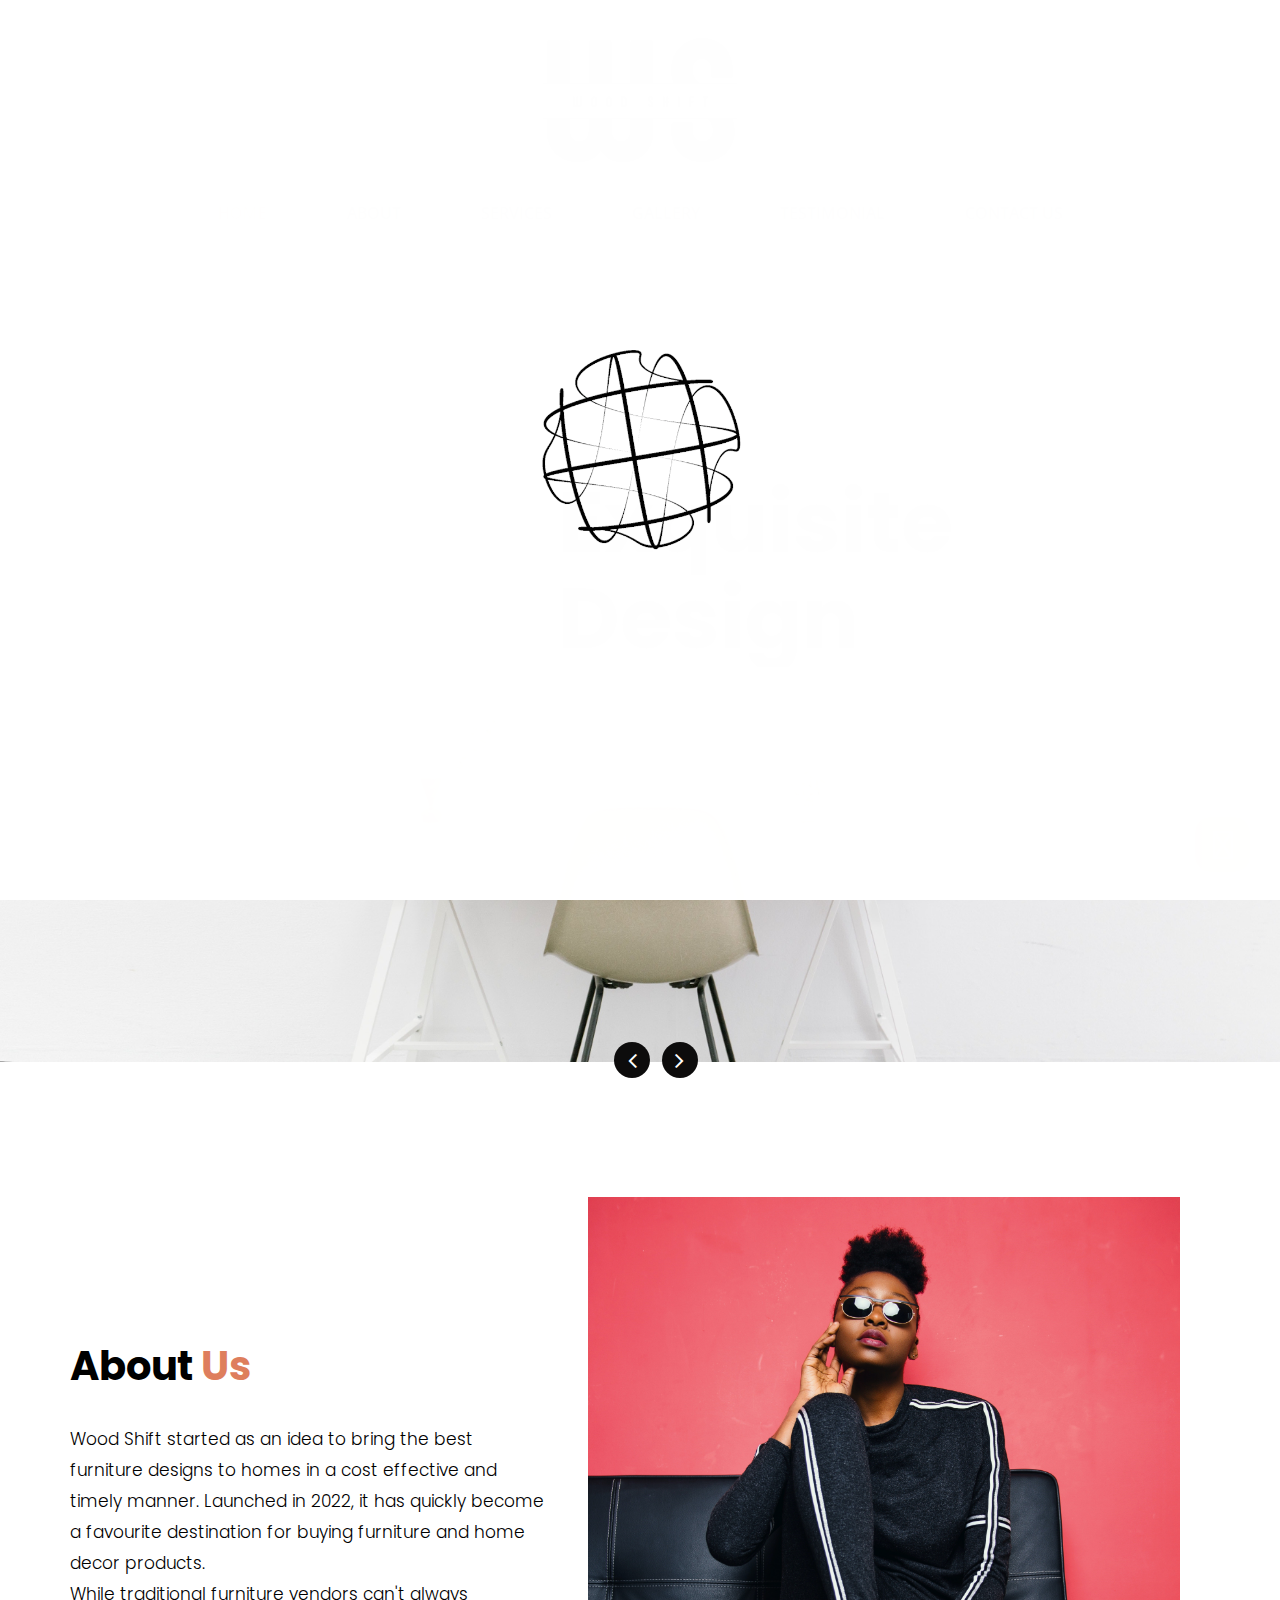
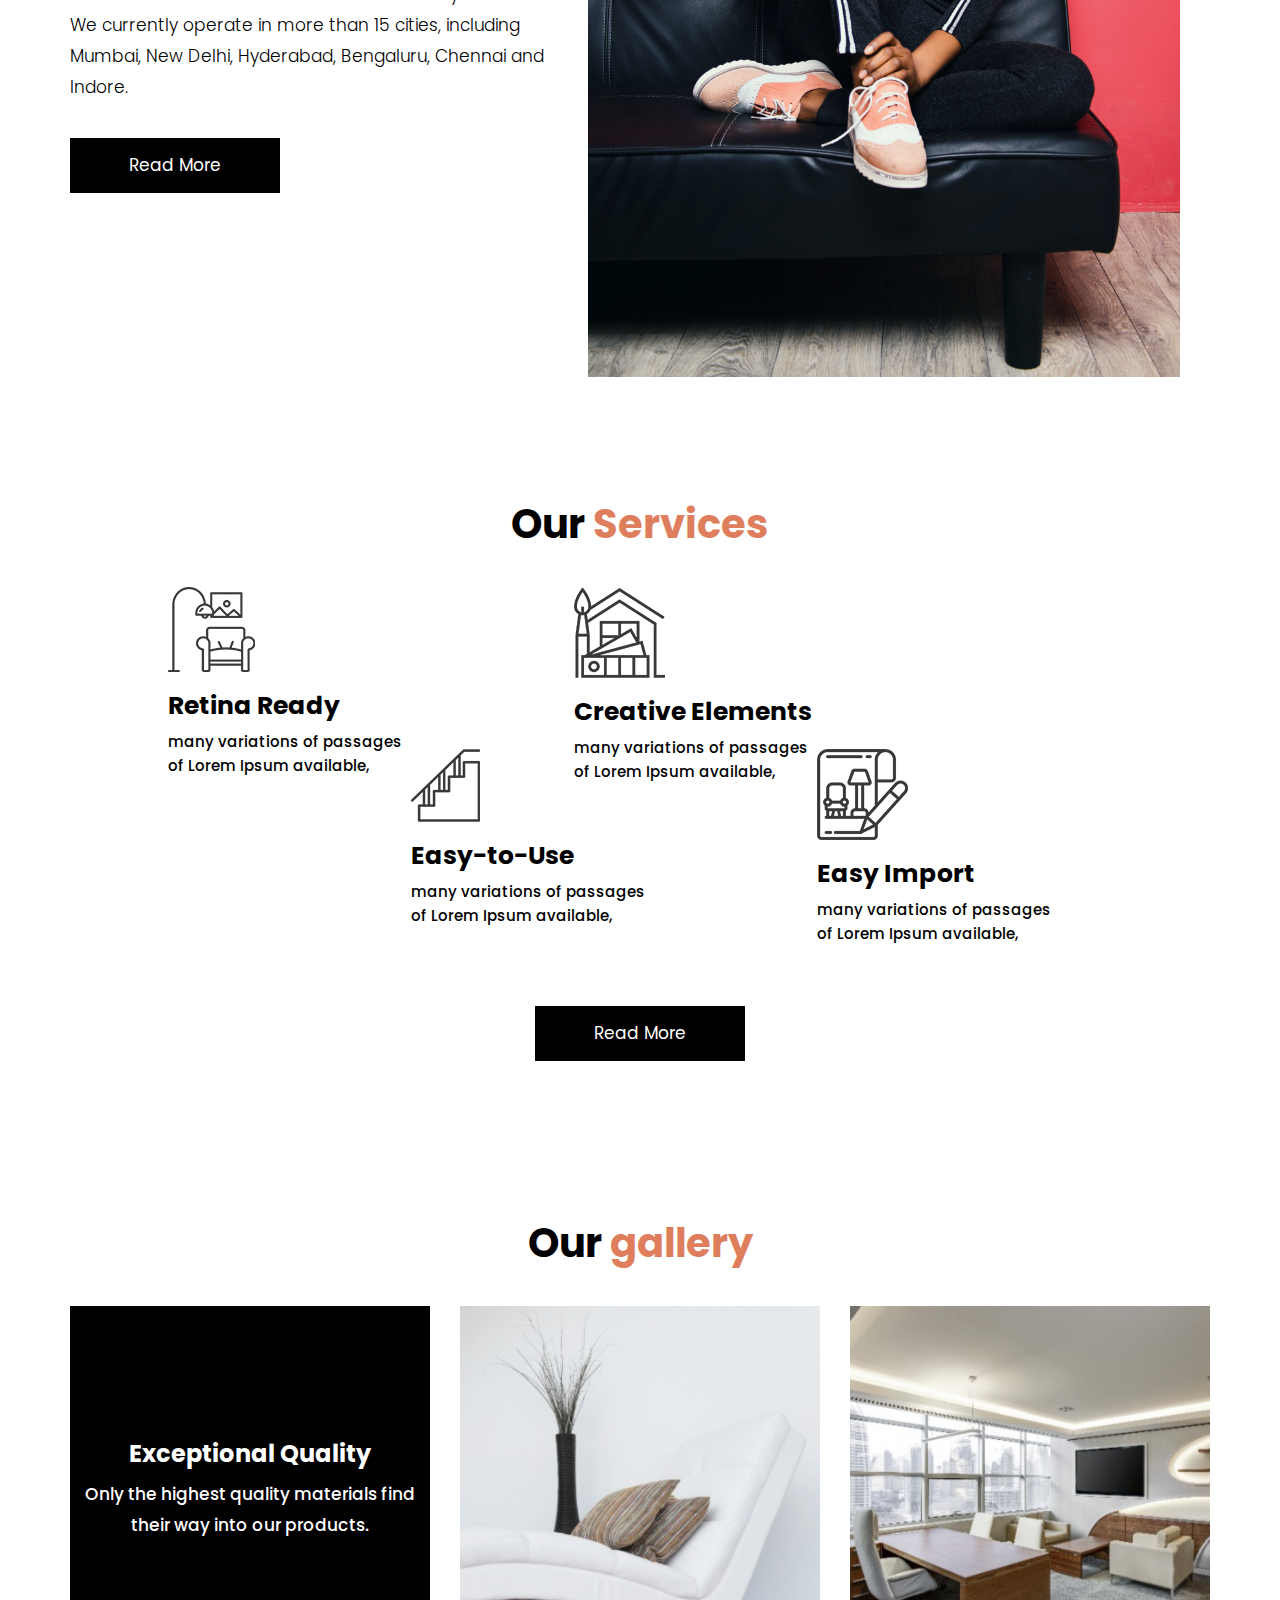
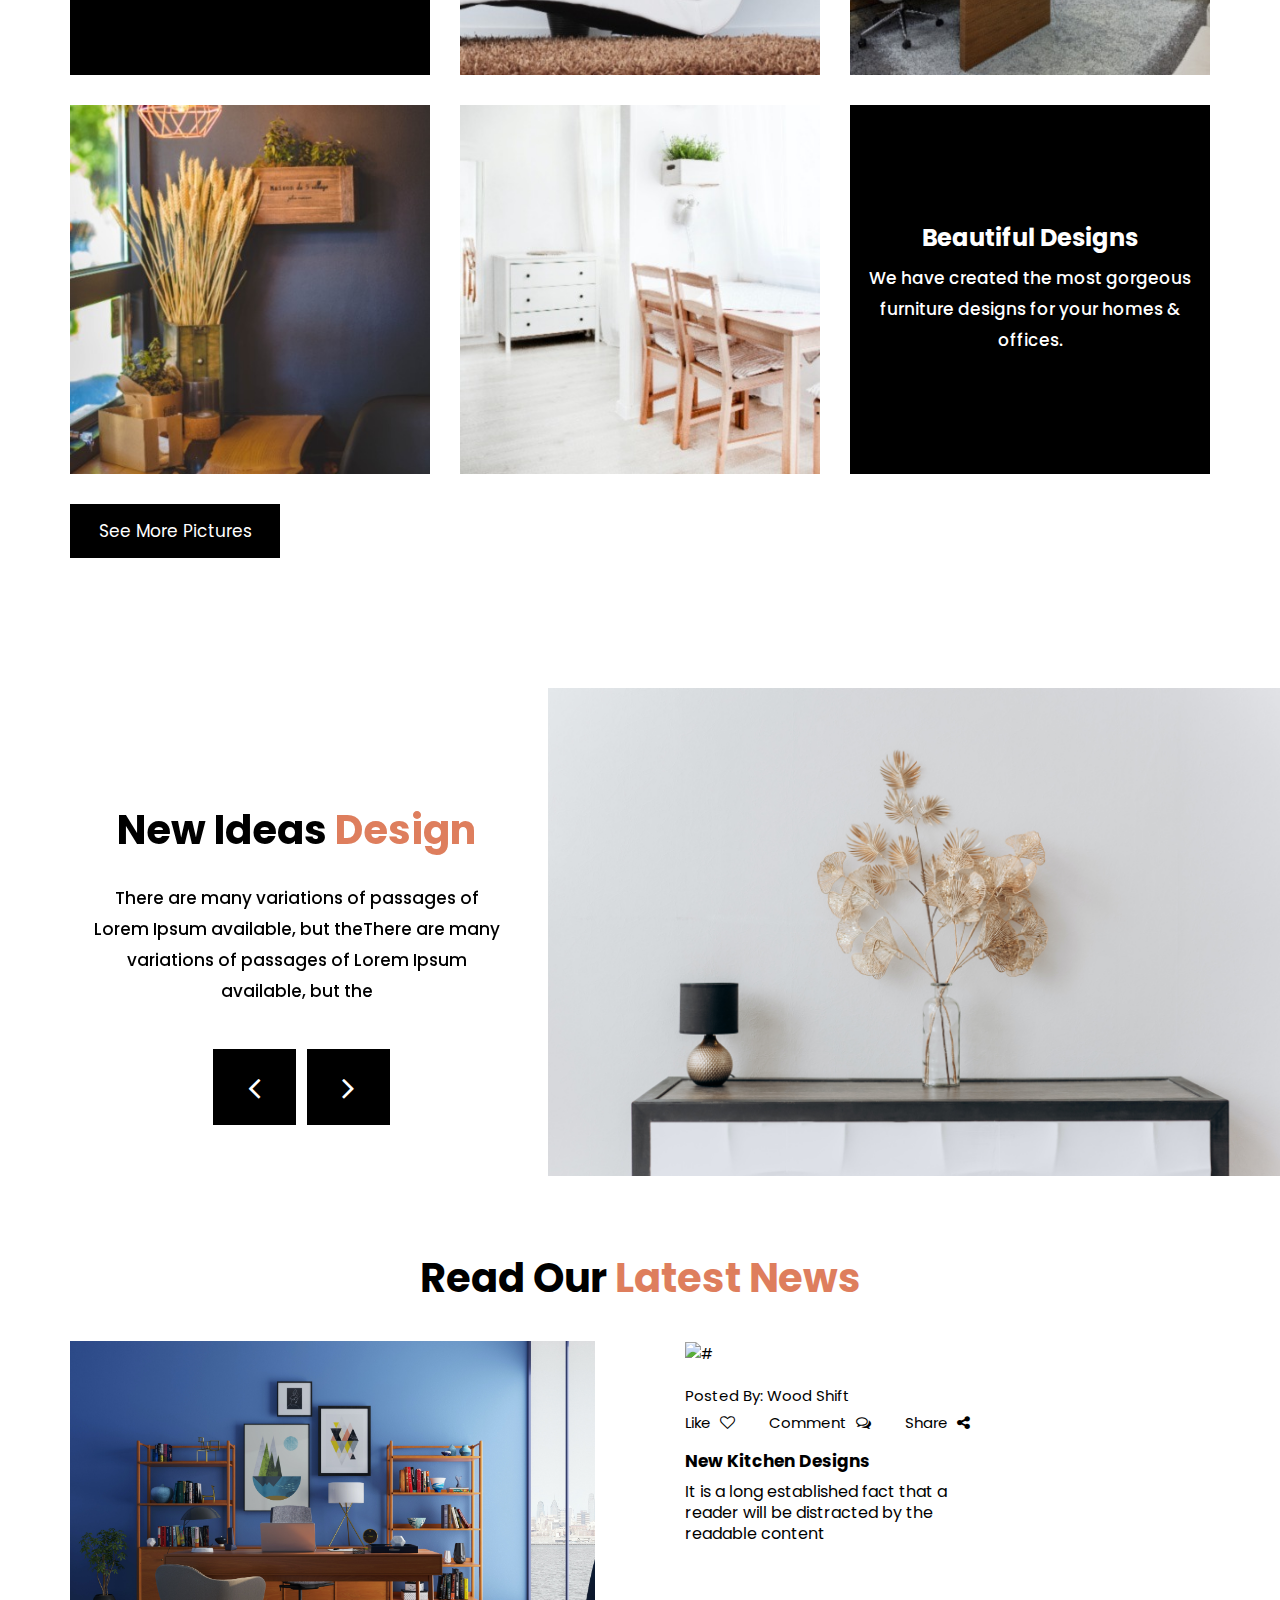
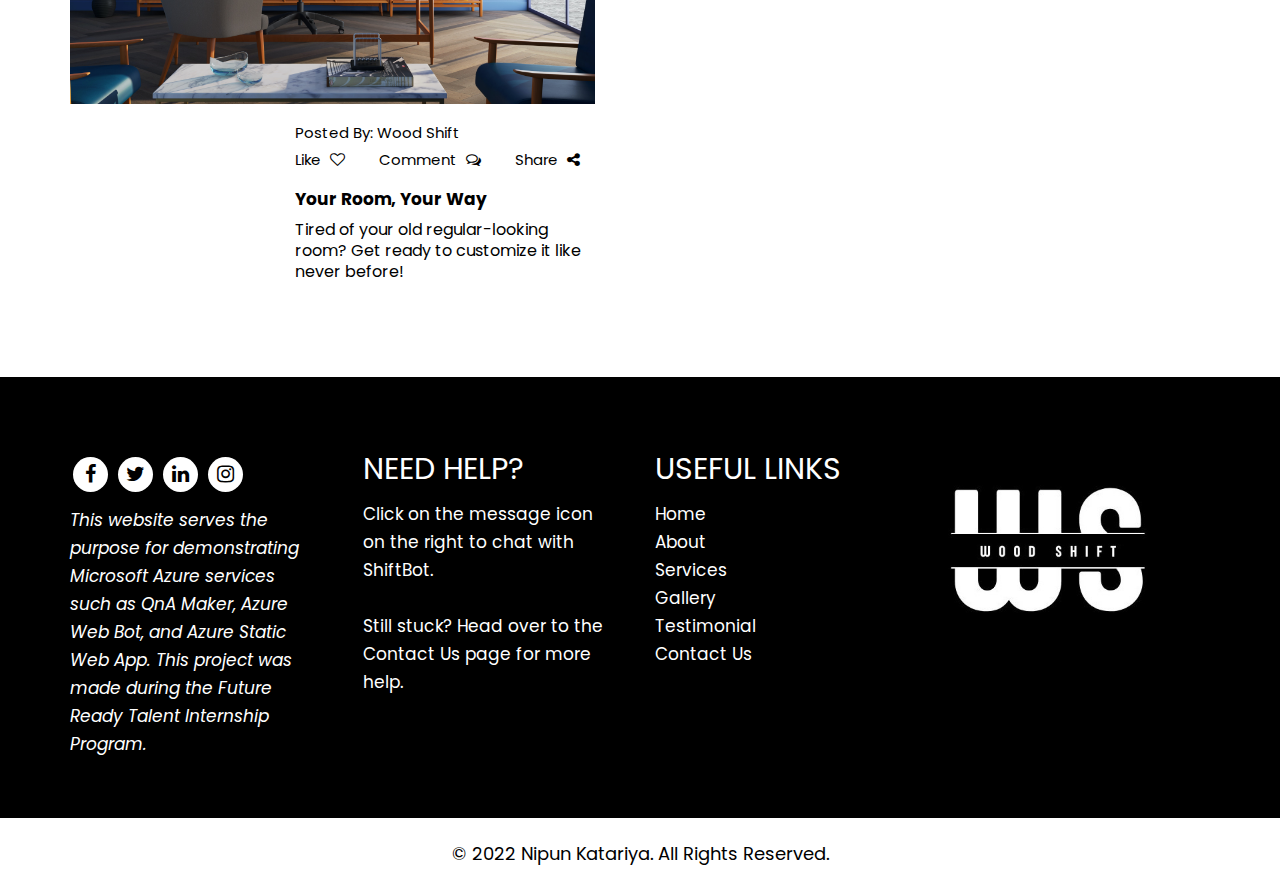
==== commit 1472d38c: "Mark 2" ====
--- a/index.html
+++ b/index.html
@@ -139,7 +139,8 @@
               <div class="col-md-5">
                  <div class="titlepage">
                     <h2>About <span class="peach">Us</span></h2>
-                    <p>There are many variations of passages of Lorem Ipsum available, but the majority have suffered alteration in some form, by injected humourThere are many variations of passages of Lorem Ipsum available, but the majority have suffered alteration in some form, by injected humour</p>
+                    <p>Wood Shift started as an idea to bring the best furniture designs to homes in a cost effective and timely manner. Launched in 2022, it has quickly become a favourite destination for buying furniture and home decor products. <br> While traditional furniture vendors can't always <br> We currently operate in more than 15 cities, including Mumbai, New Delhi, Hyderabad, Bengaluru, Chennai and Indore.
+                    </p>
                     <a class="read_more" href="about.html"> Read More</a>
                  </div>
               </div>
@@ -203,30 +204,27 @@
         </div>
      </div>
      <!-- end service -->
+
      <!-- gallery -->
      <div id="gallery"  class="gallery">
-        <div class="container">
-           <div class="row">
-              <div class="col-md-12">
-                 <div class="titlepage">
-                    <h2>Our <span class="peach">Gallery</span></h2>
-                    <p>here are many variations of passages of Lorem Ipsum available, but the majority have suffer</p>
-                 </div>
-              </div>
-           </div>
-           <div class="row">
-              <div class="col-md-4 col-sm-6">
-                 <div class="gallery_text">
-                    <div class="galleryh3">
-                       <h3>Interior Design</h3>
-                       <p>of passages of Lorem <br>
-                          Ipsum available <br>
-                          , but the majority <br>
-                          have suffer
-                       </p>
-                    </div>
-                 </div>
-              </div>
+      <div class="container">
+         <div class="row">
+            <div class="col-md-12">
+               <div class="titlepage">
+                  <h2>Our <span class="peach">gallery</span></h2>
+               </div>
+            </div>
+         </div>
+           <div class="row">
+            <div class="col-md-4 col-sm-6">
+               <div class="gallery_text">
+                  <div class="galleryh3">
+                     <h3>Exceptional Quality</h3>
+                     <p>Only the highest quality materials find their way into our products.
+                     </p>
+                  </div>
+               </div>
+            </div>
               <div class="col-md-4 col-sm-6">
                  <div class="gallery_img">
                     <figure><img src="images/gallery1.jpg" alt="#"/></figure>
@@ -248,18 +246,14 @@
                  </div>
               </div>
               <div class="col-md-4 col-sm-6">
-                 <div class="gallery_text">
-                    <div class="galleryh3">
-                       <h3>Interior Design</h3>
-                       <p>of passages of Lorem <br>
-                          Ipsum available <br>
-                          , but the majority <br>
-                          have suffer
-                       </p>
-                    </div>
-                 </div>
-              </div>
-              
+               <div class="gallery_text">
+                  <div class="galleryh3">
+                     <h3>Beautiful Designs</h3>
+                     <p>We have created the most gorgeous furniture designs for your homes & offices.     
+                     </p>
+                  </div>
+               </div>
+            </div>              
               <div class="col-md-12">
                 <a class="read_more" href="gallery.html"> See More Pictures</a>
              </div>
@@ -267,6 +261,7 @@
         </div>
      </div>
      <!-- end gallery -->
+
      <!-- design -->
      <div class="design">
         <div class="container-fluid">
@@ -347,6 +342,7 @@
         </div>
      </div>
      <!-- end design -->
+
      <!-- latest news -->
      <div  class="latest_news">
         <div class="container">
@@ -364,14 +360,14 @@
                        <figure><img src="images/blog1.jpg" alt="#"/></figure>
                     </div>
                     <div class="news_room">
-                       <span>Post By :limelight</span>
+                       <span>Posted By: Wood Shift</span>
                        <ul>
                           <li><a href="Javascript:void(0)">Like <i class="fa fa-heart-o" aria-hidden="true"></i></a></li>
                           <li><a href="Javascript:void(0)">Comment <i class="fa fa-comments-o" aria-hidden="true"></i></a></li>
                           <li><a href="Javascript:void(0)">Share <i class="fa fa-share-alt" aria-hidden="true"></i></a></li>
                        </ul>
-                       <h3>Interior Design</h3>
-                       <p>It is a long established fact that a reader will be distracted by the readable content  </p>
+                       <h3>Your Room, Your Way</h3>
+                       <p>Tired of your old regular-looking room? Get ready to customize it like never before!</p>
                     </div>
                  </div>
               </div>
@@ -381,13 +377,13 @@
                        <figure><img src="images/blog2.jpg" alt="#"/></figure>
                     </div>
                     <div class="news_room">
-                       <span>Post By :limelight</span>
+                       <span>Posted By: Wood Shift</span>
                        <ul>
                           <li><a href="Javascript:void(0)">Like <i class="fa fa-heart-o" aria-hidden="true"></i></a></li>
                           <li><a href="Javascript:void(0)">Comment <i class="fa fa-comments-o" aria-hidden="true"></i></a></li>
                           <li><a href="Javascript:void(0)">Share <i class="fa fa-share-alt" aria-hidden="true"></i></a></li>
                        </ul>
-                       <h3>Artictecture</h3>
+                       <h3>New Kitchen Designs</h3>
                        <p>It is a long established fact that a reader will be distracted by the readable content  </p>
                     </div>
                  </div>
--- a/css/new-style.css
+++ b/css/new-style.css
@@ -1021,6 +1021,57 @@
 .in_page .header {
      border-bottom: #DE7E5D solid 2px;
 }
+
+ /** about page **/
+ .about2 {
+     background-color: white;
+     padding-top: 50px;
+}
+
+.about2 .titlepage {
+     text-align: left;
+     margin-top: 15%;
+     padding-bottom: 0;
+     margin-right: -20px;
+}
+
+.about2 .titlepage h2 {
+     margin-bottom: 35px;
+}
+
+.about2 .titlepage p {
+     font-weight: 300;
+     color: black;
+     font-size: 17px;
+     line-height: 31px;
+     padding-bottom: 35px;
+}
+
+.about2_img {
+     padding: 40px 30px 45px 30px;
+}
+
+.about2_img::before {
+     position: absolute;
+     content: "";
+     background: url(../images/vg.png);
+     top: 0;
+     height: 100%;
+     width: 452px;
+     right: 0;
+     border-radius: 5px;
+}
+
+.about2_img figure {
+     margin: 0;
+}
+
+.about2_img figure img {
+     width: 100%;
+     z-index: 0;
+     position: relative;
+}
+/** end about page **/
 
 /** Azure QnA Service **/
 /** message icon **/
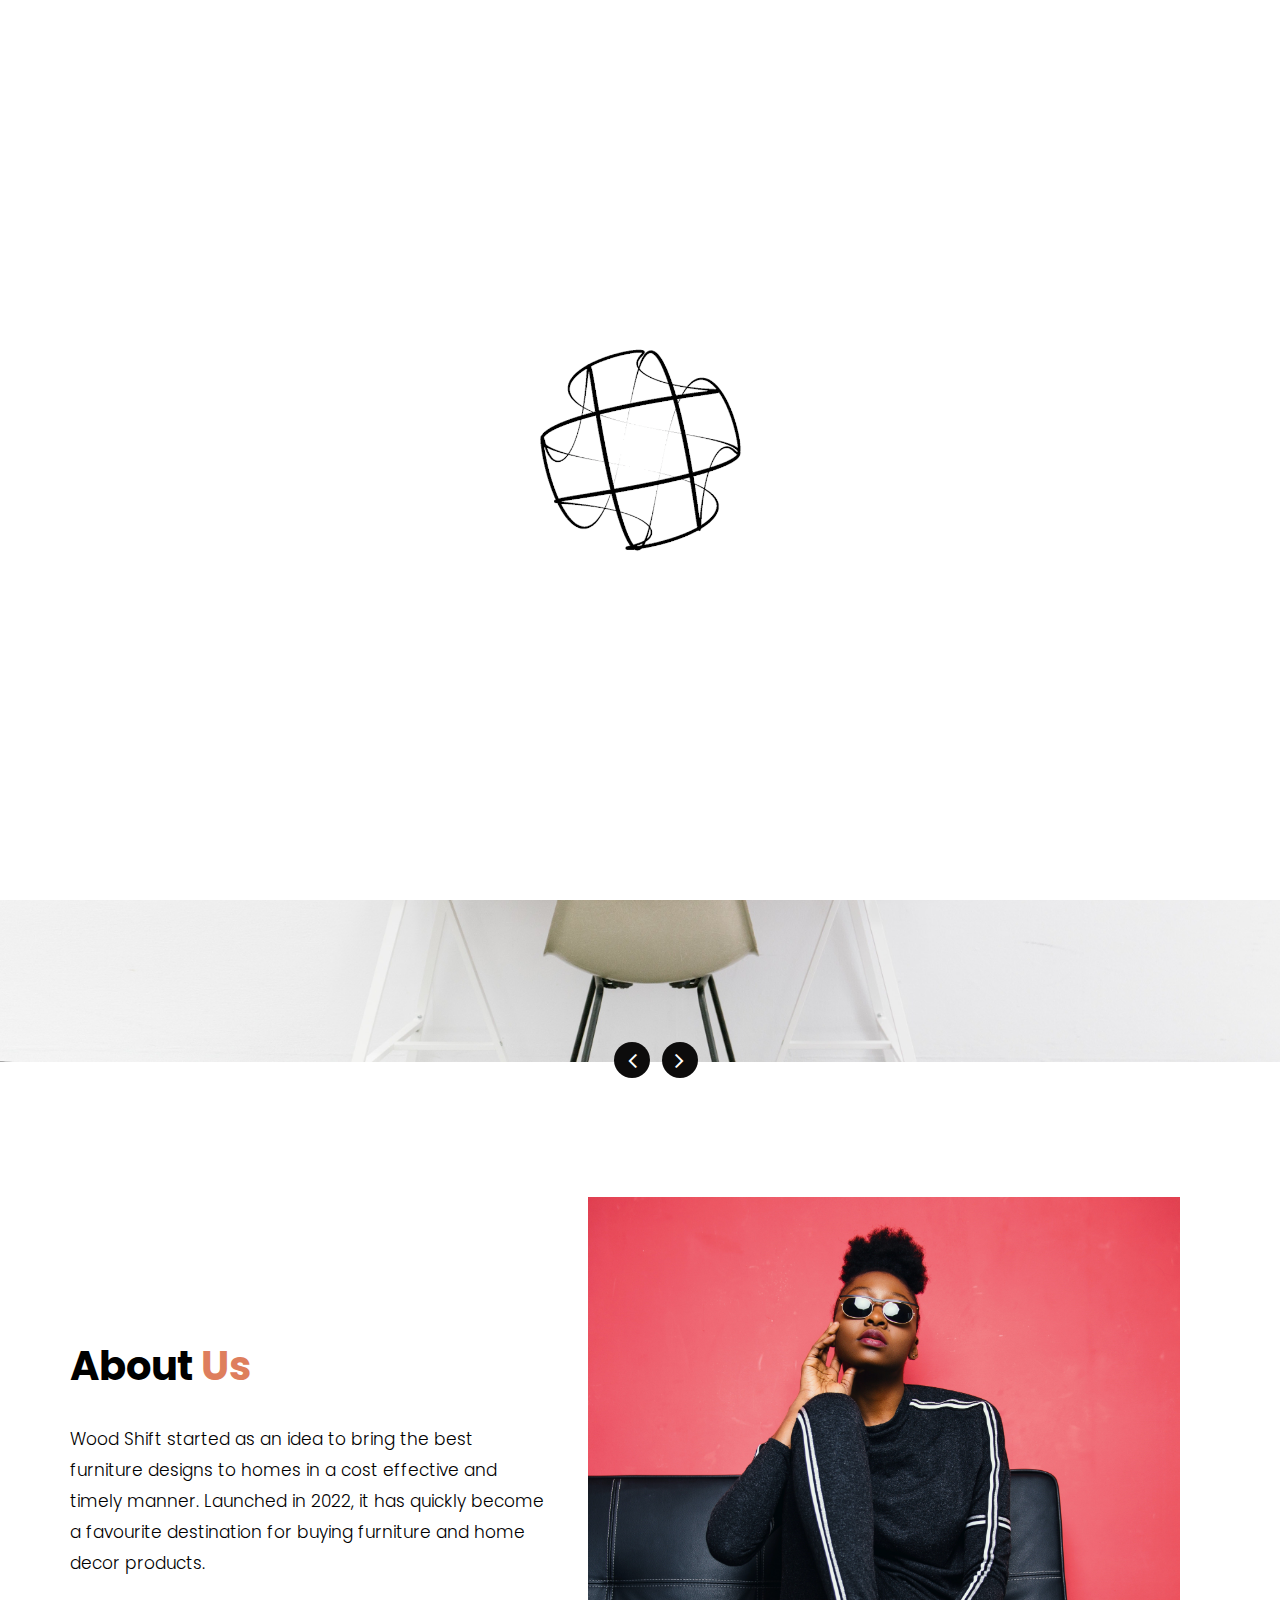
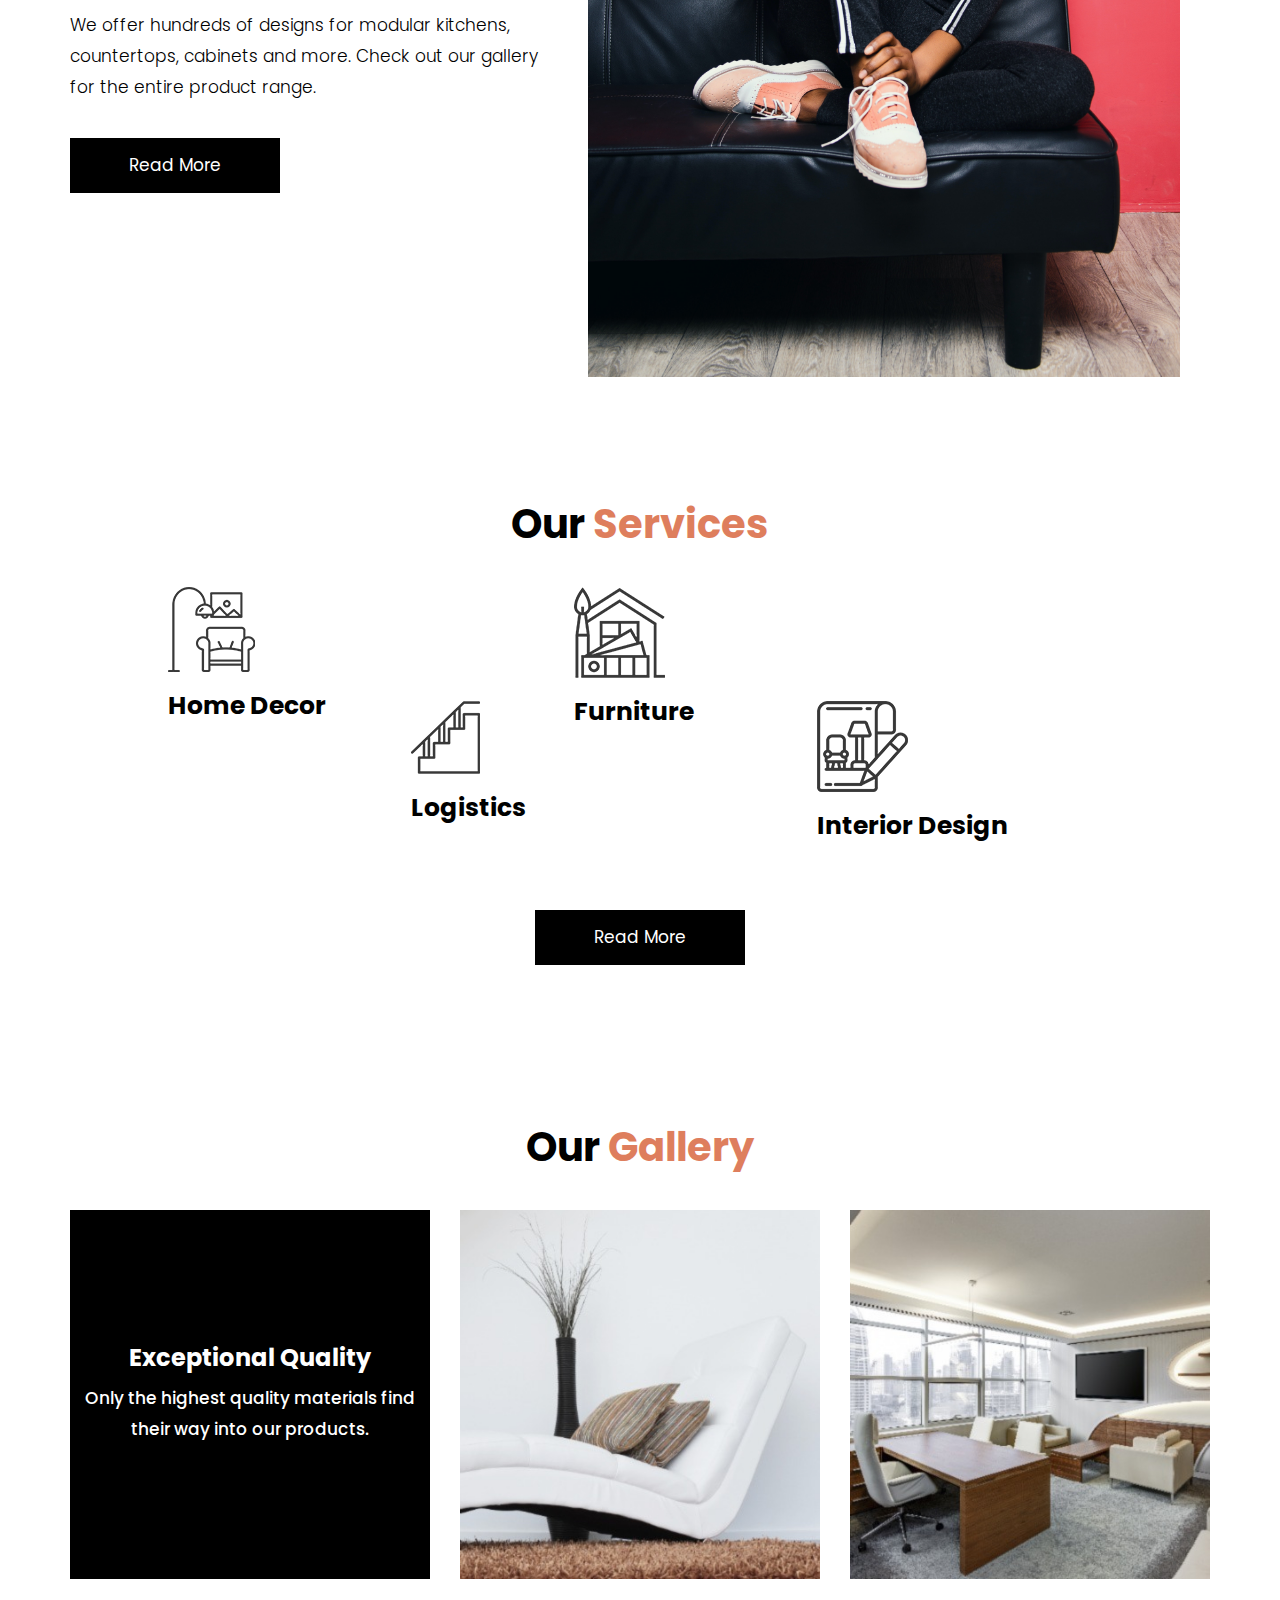
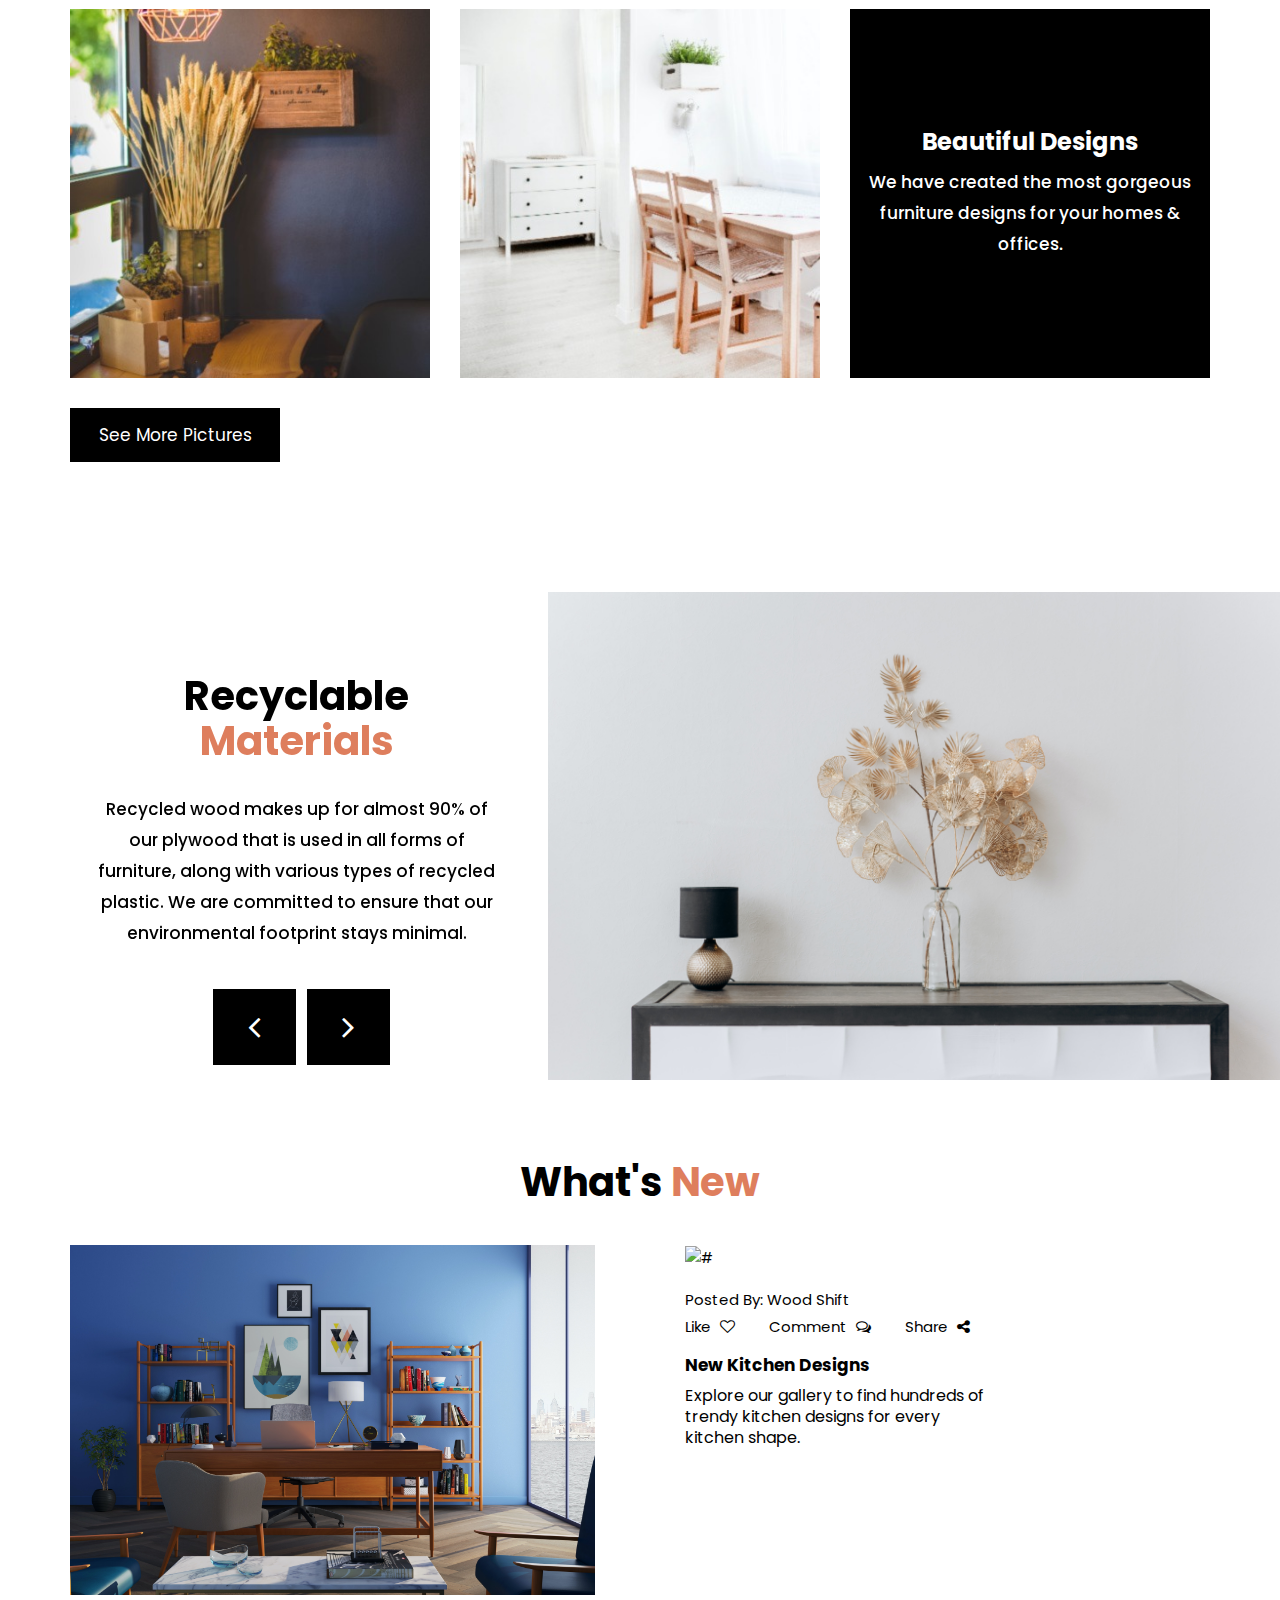
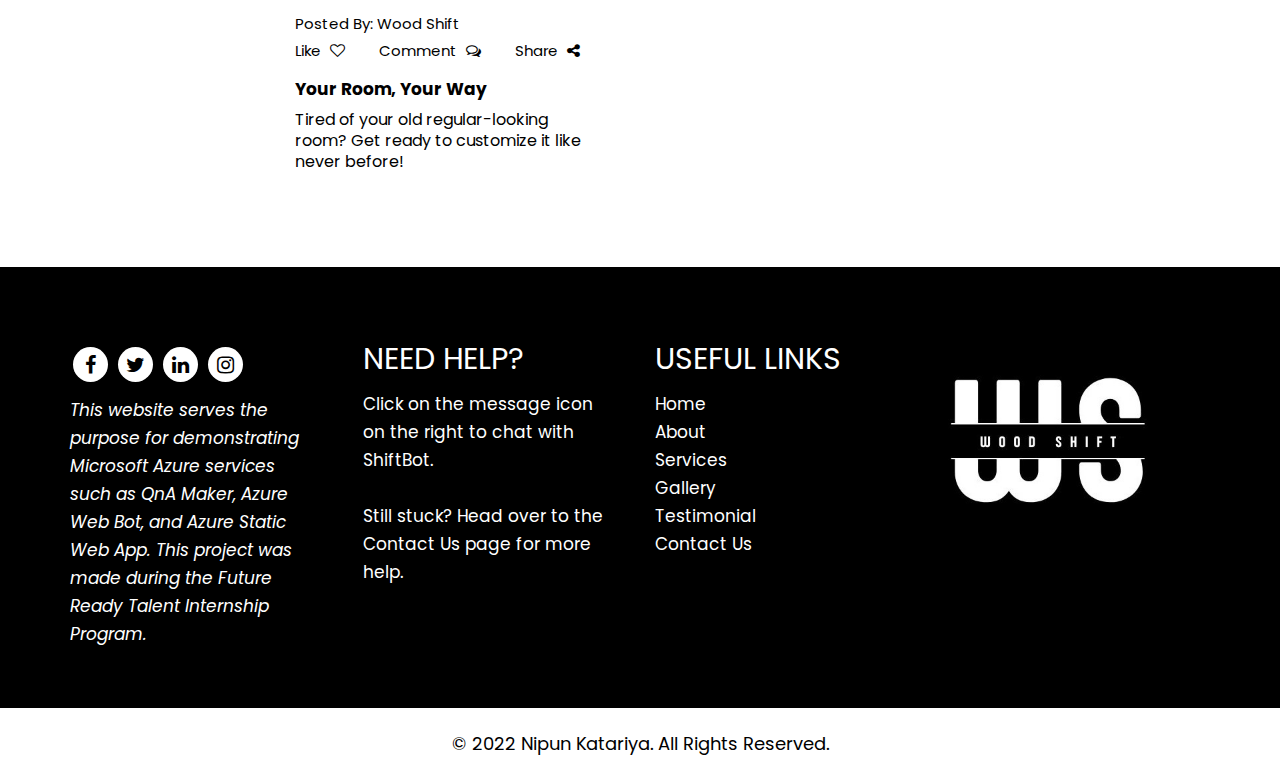
==== commit 4f37d4a9: "Mark 2" ====
--- a/index.html
+++ b/index.html
@@ -4,14 +4,13 @@
     <meta charset="UTF-8">
     <meta http-equiv="X-UA-Compatible" content="IE=edge">
     <meta name="viewport" content="width=device-width, initial-scale=1.0">
-    <title>Wood Shift</title>
+    <title>Home | Wood Shift</title>
     <link rel="stylesheet" href="css/bootstrap.min.css">
     <link rel="stylesheet" href="css/new-style.css">
     <link rel="stylesheet" href="css/responsive.css">
     <link rel="stylesheet" href="css/jquery.mCustomScrollbar.min.css">
     <script src="https://kit.fontawesome.com/307bf67e21.js" crossorigin="anonymous"></script>
 </head>
-
 <body>
     <!-- loader  -->
     <div class="loader_bg">
@@ -54,10 +53,10 @@
                                 <a class="nav-link" href="gallery.html">Gallery</a>
                              </li>
                              <li class="nav-item">
-                                <a class="nav-link" href="testimonial.html"> Testimonial </a>
+                                <a class="nav-link" href="testimonial.html">Testimonial</a>
                              </li>
                              <li class="nav-item">
-                                <a class="nav-link" href="contact.html">Contact Us</a>
+                                <a class="nav-link" href="contact.html">Contact</a>
                              </li>
                           </ul>
                   
@@ -139,7 +138,7 @@
               <div class="col-md-5">
                  <div class="titlepage">
                     <h2>About <span class="peach">Us</span></h2>
-                    <p>Wood Shift started as an idea to bring the best furniture designs to homes in a cost effective and timely manner. Launched in 2022, it has quickly become a favourite destination for buying furniture and home decor products. <br> While traditional furniture vendors can't always <br> We currently operate in more than 15 cities, including Mumbai, New Delhi, Hyderabad, Bengaluru, Chennai and Indore.
+                    <p>Wood Shift started as an idea to bring the best furniture designs to homes in a cost effective and timely manner. Launched in 2022, it has quickly become a favourite destination for buying furniture and home decor products. <br><br>We offer hundreds of designs for modular kitchens, countertops, cabinets and more. Check out our gallery for the entire product range.
                     </p>
                     <a class="read_more" href="about.html"> Read More</a>
                  </div>
@@ -170,29 +169,25 @@
                     <div class="col-md-4 col-sm-6">
                        <div class="service_box">
                           <i><img src="images/service1.png" alt="#"/></i>
-                          <h3>Retina Ready</h3>
-                          <p>many variations of passages <br>of Lorem Ipsum available,</p>
+                          <h3>Home Decor</h3>
                        </div>
                     </div>
                     <div class="col-md-4 offset-md-1 col-sm-6">
                        <div class="service_box">
                           <i><img src="images/service2.png" alt="#"/></i>
-                          <h3>Creative Elements</h3>
-                          <p>many variations of passages <br>of Lorem Ipsum available,</p>
+                          <h3>Furniture</h3>
                        </div>
                     </div>
                     <div class="col-md-4 offset-md-3 col-sm-6 mar_top">
                        <div class="service_box">
                           <i><img src="images/service3.png" alt="#"/></i>
-                          <h3>Easy-to-Use</h3>
-                          <p>many variations of passages <br>of Lorem Ipsum available,</p>
+                          <h3>Logistics</h3>
                        </div>
                     </div>
                     <div class="col-md-4 offset-md-1 col-sm-6 mar_top">
                        <div class="service_box">
                           <i><img src="images/service4.png" alt="#"/></i>
-                          <h3>Easy Import</h3>
-                          <p>many variations of passages <br>of Lorem Ipsum available,</p>
+                          <h3>Interior Design</h3>
                        </div>
                     </div>
                     <div class="col-md-12">
@@ -211,7 +206,7 @@
          <div class="row">
             <div class="col-md-12">
                <div class="titlepage">
-                  <h2>Our <span class="peach">gallery</span></h2>
+                  <h2>Our <span class="peach">Gallery</span></h2>
                </div>
             </div>
          </div>
@@ -281,9 +276,9 @@
                                    <div class="col-md-12">
                                       <div class="text_de">
                                          <div class="titlepage">
-                                            <h2>New Ideas <span class="peach">Design</span></h2>
+                                            <h2>Recyclable<span class="peach"> Materials</span></h2>
                                          </div>
-                                         <p>There are many variations of passages of Lorem Ipsum available, but theThere are many variations of passages of Lorem Ipsum available, but the</p>
+                                         <p>Recycled wood makes up for almost 90% of our plywood that is used in all forms of furniture, along with various types of recycled plastic. We are committed to ensure that our environmental footprint stays minimal.</p>
                                       </div>
                                    </div>
                                 </div>
@@ -297,25 +292,9 @@
                                    <div class="col-md-12">
                                       <div class="text_de">
                                          <div class="titlepage">
-                                            <h2>New Ideas <span class="peach">Design</span></h2>
+                                            <h2>Extremely High <span class="peach">Durability</span></h2>
                                          </div>
-                                         <p>There are many variations of passages of Lorem Ipsum available, but theThere are many variations of passages of Lorem Ipsum available, but the</p>
-                                      </div>
-                                   </div>
-                                </div>
-                             </div>
-                          </div>
-                       </div>
-                       <div class="carousel-item">
-                          <div class="container">
-                             <div class="carousel-caption relative">
-                                <div class="row">
-                                   <div class="col-md-12">
-                                      <div class="text_de">
-                                         <div class="titlepage">
-                                            <h2>New Ideas <span class="peach">Design</span></h2>
-                                         </div>
-                                         <p>There are many variations of passages of Lorem Ipsum available, but theThere are many variations of passages of Lorem Ipsum available, but the</p>
+                                         <p>From the toughened glass used on our tabletops to the wooden frames in our beds, every product goes through a standard durability test to maintain the highest quality standards.</p>
                                       </div>
                                    </div>
                                 </div>
@@ -349,7 +328,7 @@
            <div class="row">
               <div class="col-md-12">
                  <div class="titlepage">
-                    <h2>Read Our <span class="peach">Latest News</span></h2>
+                    <h2>What's <span class="peach">New</span></h2>
                  </div>
               </div>
            </div>
@@ -384,11 +363,10 @@
                           <li><a href="Javascript:void(0)">Share <i class="fa fa-share-alt" aria-hidden="true"></i></a></li>
                        </ul>
                        <h3>New Kitchen Designs</h3>
-                       <p>It is a long established fact that a reader will be distracted by the readable content  </p>
-                    </div>
-                 </div>
-              </div>
-             
+                       <p>Explore our gallery to find hundreds of trendy kitchen designs for every kitchen shape.</p>
+                    </div>
+                 </div>
+              </div>
            </div>
         </div>
      </div>
--- a/css/new-style.css
+++ b/css/new-style.css
@@ -656,6 +656,7 @@
 
 .latest_news .news_box .news_img figure img {
      width: 100%;
+     height: 350px;
 }
 
 .mr_le figure {
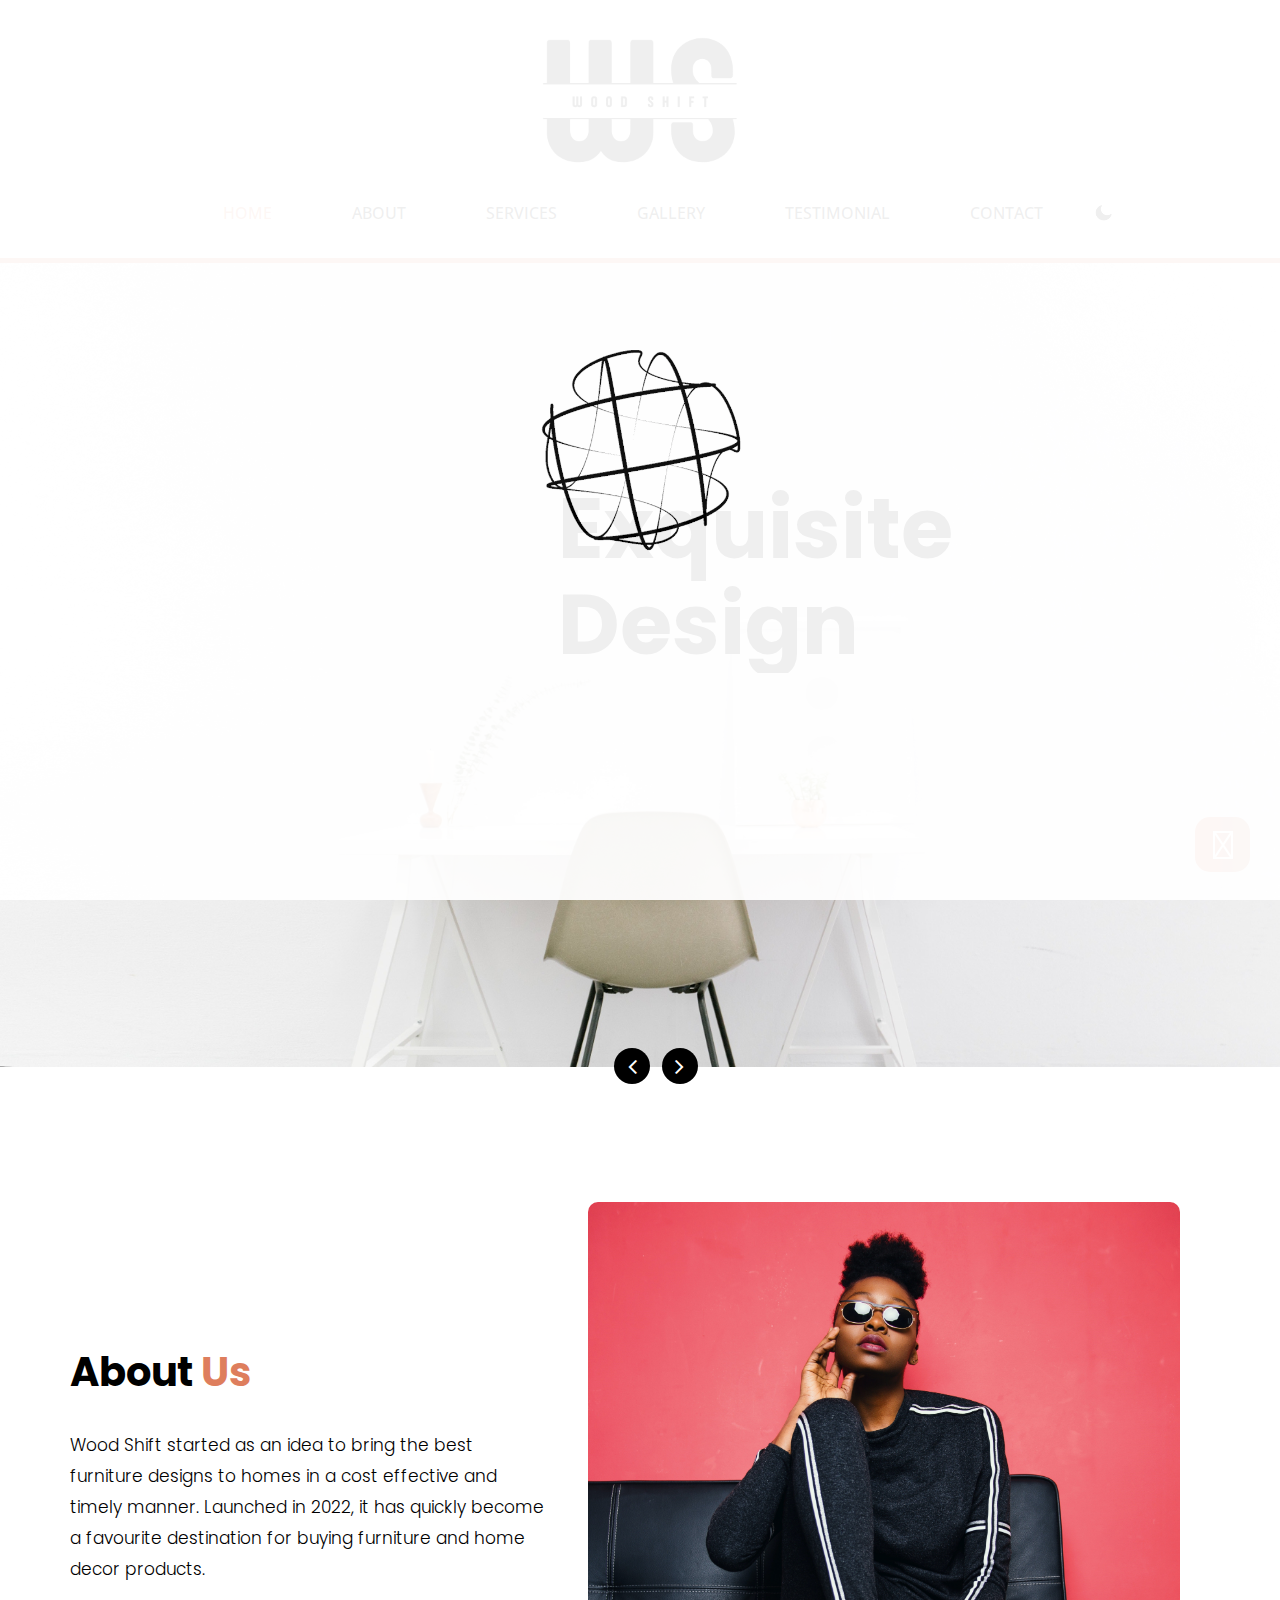
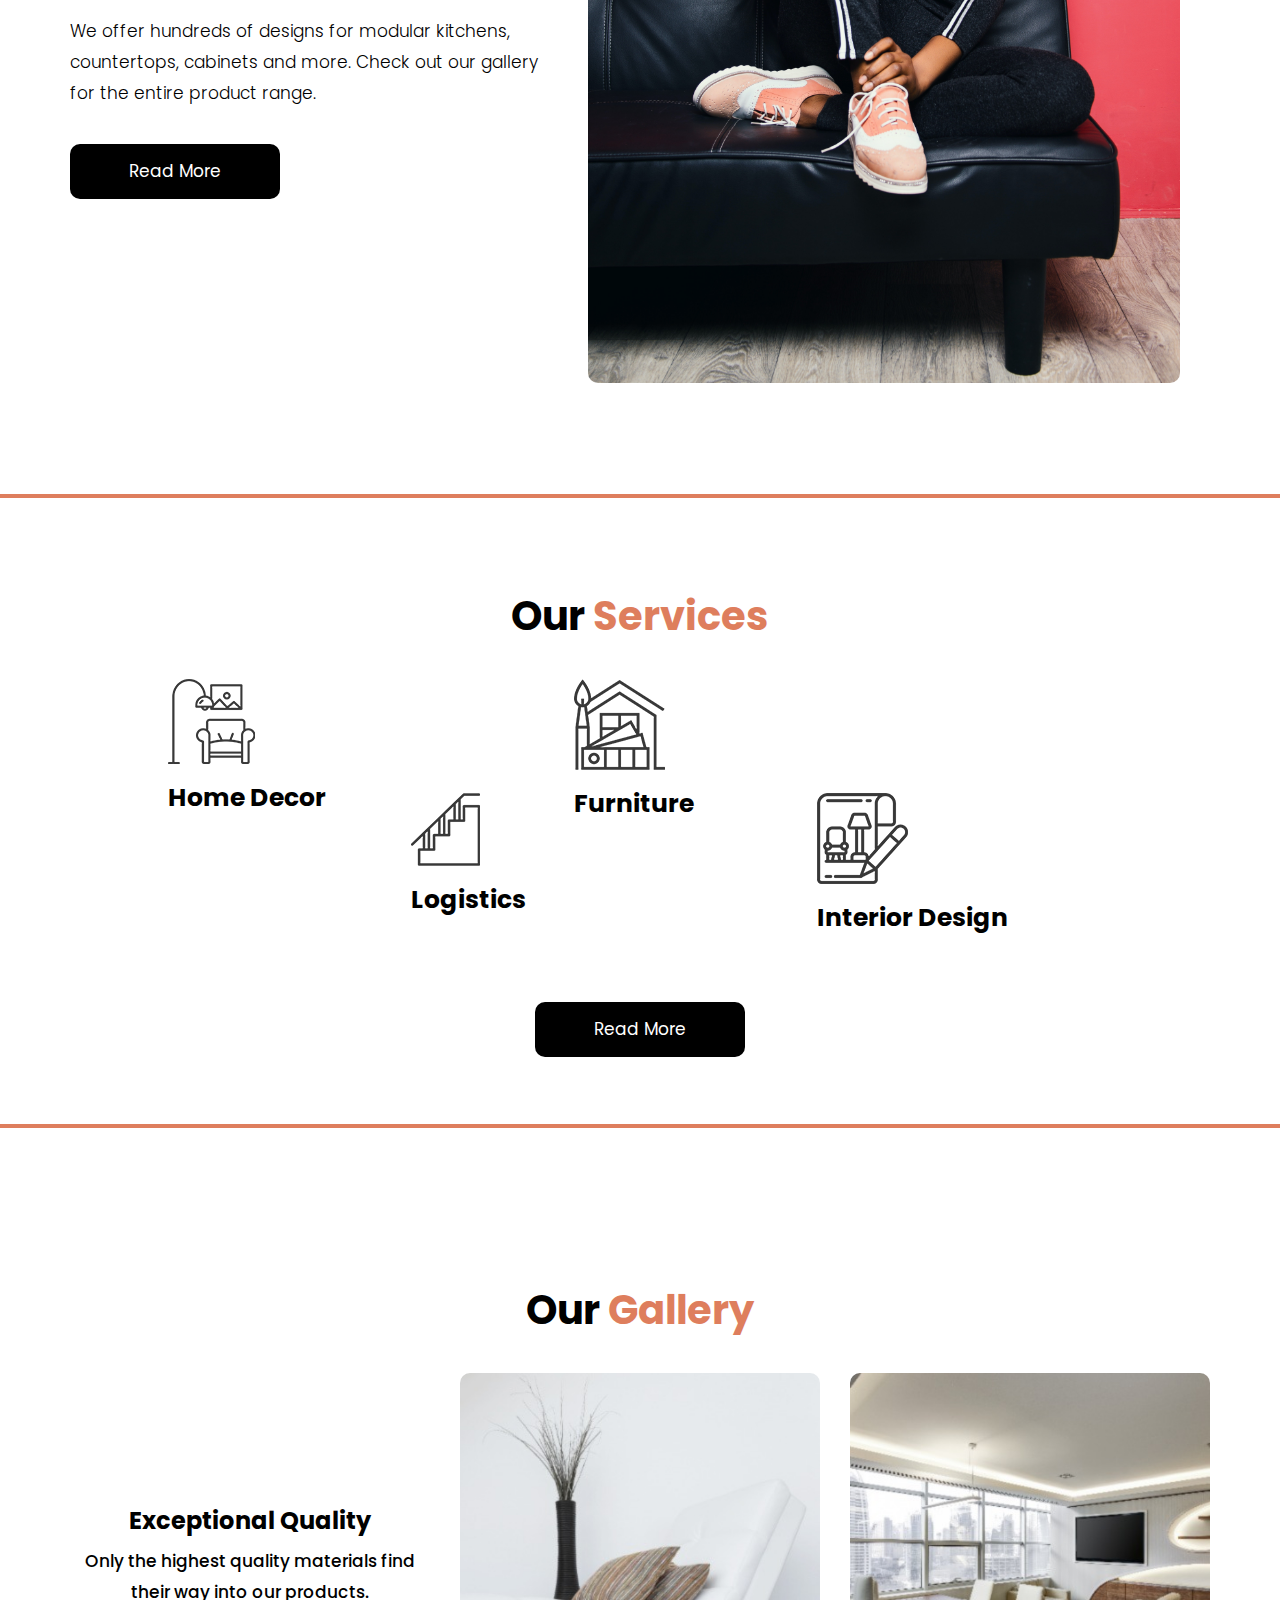
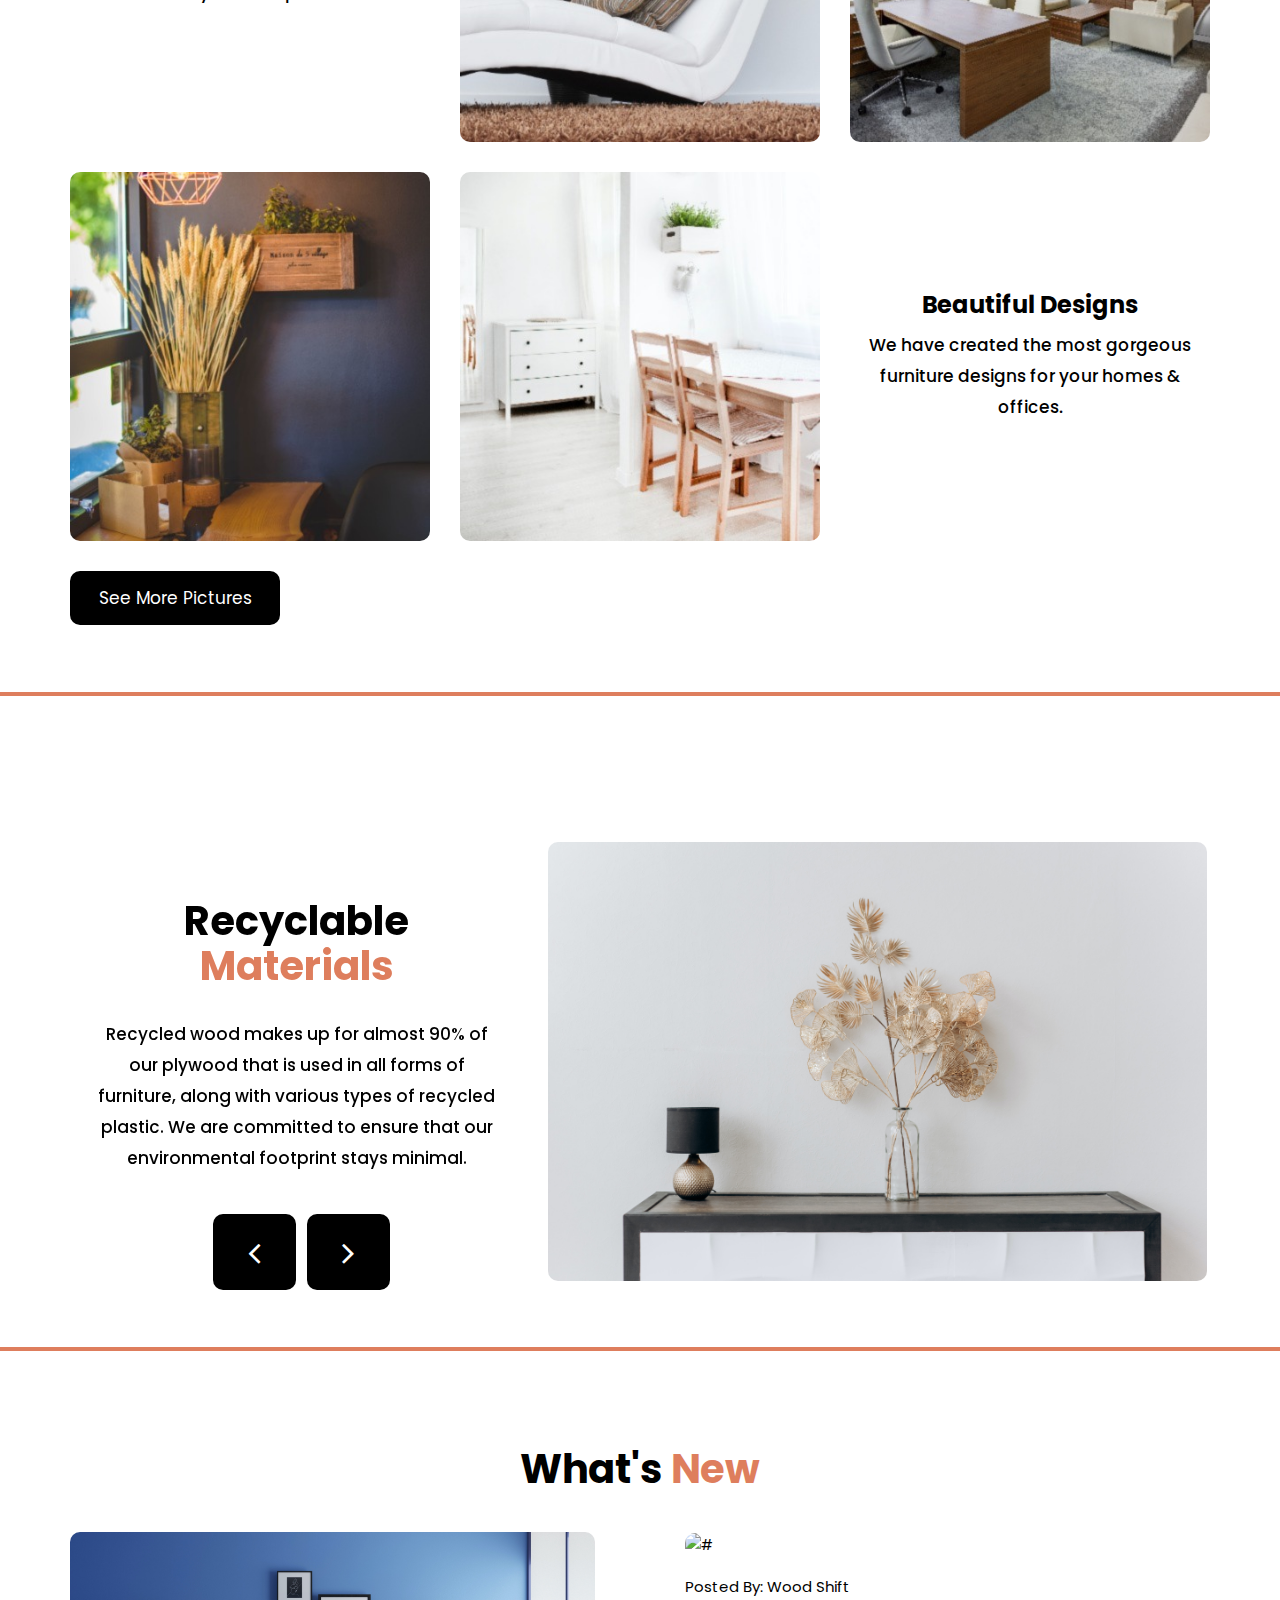
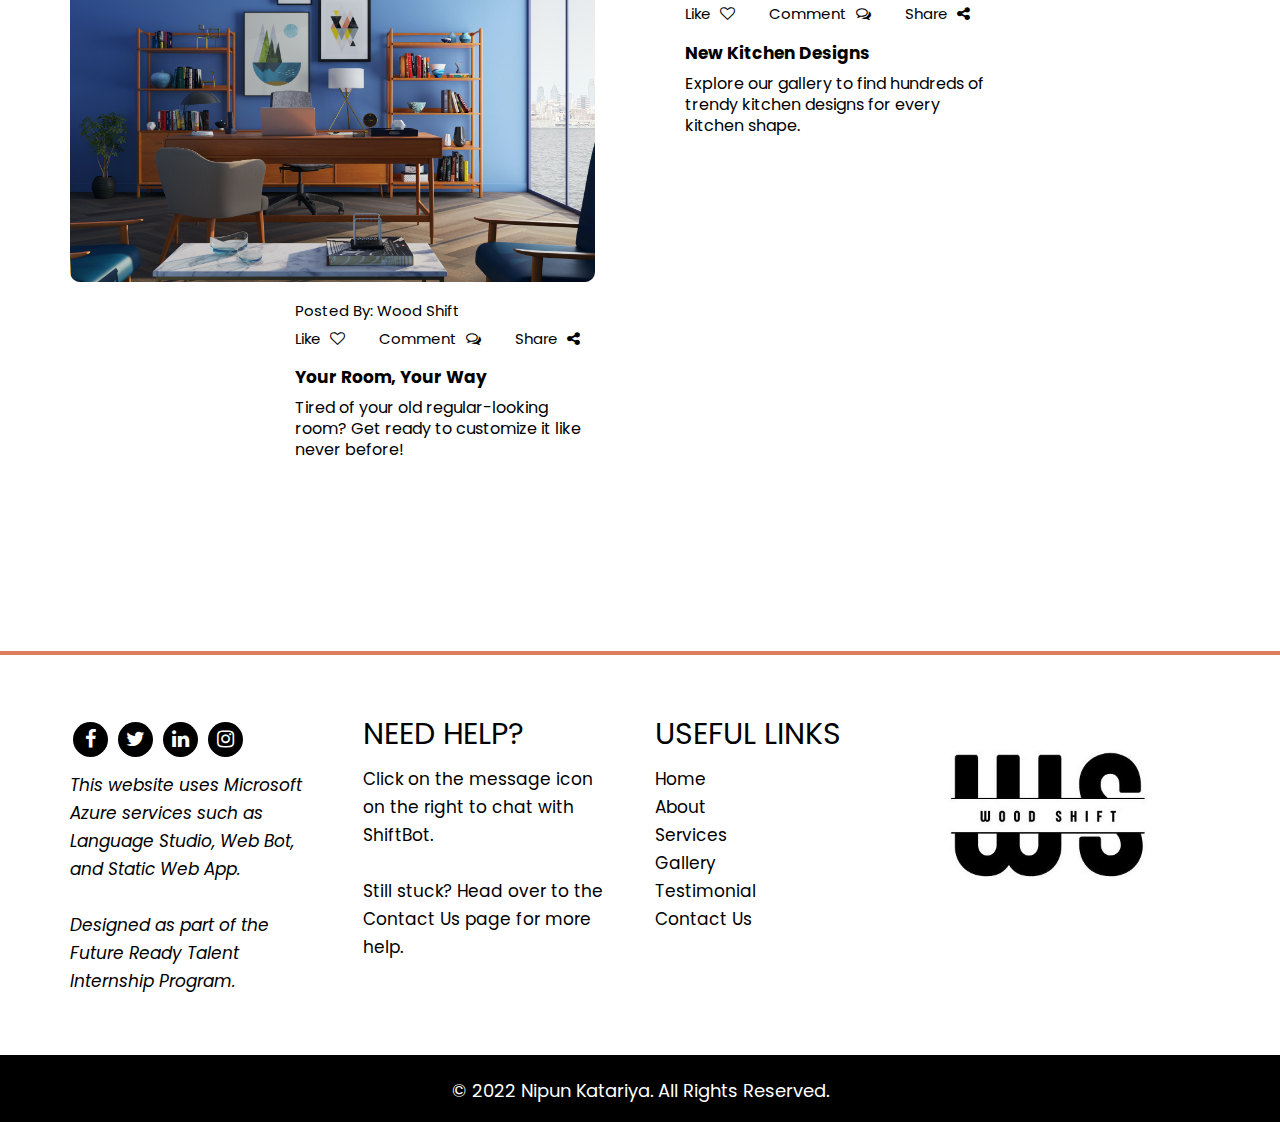
==== commit a18cf819: "Mark 4: Adding Dark Theme" ====
--- a/index.html
+++ b/index.html
@@ -9,9 +9,9 @@
     <link rel="stylesheet" href="css/new-style.css">
     <link rel="stylesheet" href="css/responsive.css">
     <link rel="stylesheet" href="css/jquery.mCustomScrollbar.min.css">
-    <script src="https://kit.fontawesome.com/307bf67e21.js" crossorigin="anonymous"></script>
+    <script src="https://kit.fontawesome.com/72d8fc2694.js" crossorigin="anonymous"></script>
 </head>
-<body>
+<body class="in_page">
     <!-- loader  -->
     <div class="loader_bg">
         <div class="loader"><img src="images/loading.gif" alt="#"/></div>
@@ -28,7 +28,7 @@
                     <div class="full">
                        <div class="center-desk">
                           <div class="logo">
-                             <a href="index.html"><img src="images/logo-light.jpg" alt="logo-light" width="200px" height="200px"/></a>
+                             <a href="index.html"><img src="images/logo-dark.jpg" id="BRAND" alt="logo-dark" width="200px" height="200px"/></a>
                           </div>
                        </div>
                     </div>
@@ -59,7 +59,7 @@
                                 <a class="nav-link" href="contact.html">Contact</a>
                              </li>
                           </ul>
-                  
+                          <img src="images/dark-icon.png" alt="" id="icon">
                        </div>
                     </nav>
                  </div>
@@ -150,6 +150,7 @@
               </div>
            </div>
         </div>
+        <br><br><hr>
      </div>
      <!-- end about -->
 
@@ -168,25 +169,25 @@
                  <div class="row">
                     <div class="col-md-4 col-sm-6">
                        <div class="service_box">
-                          <i><img src="images/service1.png" alt="#"/></i>
+                          <i><img src="images/service1-dark.png" id="service1" alt="#"/></i>
                           <h3>Home Decor</h3>
                        </div>
                     </div>
                     <div class="col-md-4 offset-md-1 col-sm-6">
                        <div class="service_box">
-                          <i><img src="images/service2.png" alt="#"/></i>
+                          <i><img src="images/service2-dark.png" id="service2" alt="#"/></i>
                           <h3>Furniture</h3>
                        </div>
                     </div>
                     <div class="col-md-4 offset-md-3 col-sm-6 mar_top">
                        <div class="service_box">
-                          <i><img src="images/service3.png" alt="#"/></i>
+                          <i><img src="images/service3-dark.png" id="service3" alt="#"/></i>
                           <h3>Logistics</h3>
                        </div>
                     </div>
                     <div class="col-md-4 offset-md-1 col-sm-6 mar_top">
                        <div class="service_box">
-                          <i><img src="images/service4.png" alt="#"/></i>
+                          <i><img src="images/service4-dark.png" id="service4" alt="#"/></i>
                           <h3>Interior Design</h3>
                        </div>
                     </div>
@@ -197,6 +198,7 @@
               </div>
            </div>
         </div>
+        <br><br><hr>
      </div>
      <!-- end service -->
 
@@ -254,6 +256,7 @@
              </div>
            </div>
         </div>
+        <br><br><hr>
      </div>
      <!-- end gallery -->
 
@@ -319,6 +322,7 @@
               </div>
            </div>
         </div>
+        <br><br><hr>
      </div>
      <!-- end design -->
 
@@ -375,6 +379,7 @@
      <!--  footer -->
      <footer>
         <div class="footer">
+         <hr> <br> <br>
            <div class="container">
               <div class="row">
                  <div class=" col-md-3 col-sm-6">
@@ -382,9 +387,9 @@
                        <li><a href="#"><i class="fa fa-facebook" aria-hidden="true"></i></a></li>
                        <li><a href="https://twitter.com/Nipun_Katariya"><i class="fa fa-twitter" aria-hidden="true"></i></a></li>
                        <li><a href="https://www.linkedin.com/in/nipunkatariya/"><i class="fa fa-linkedin" aria-hidden="true"></i></a></li>
-                       <li><a href="#"><i class="fa fa-instagram" aria-hidden="true"></i></a></li>
+                       <li><a href="https://www.instagram.com/nipun_katariya/"><i class="fa fa-instagram" aria-hidden="true"></i></a></li>
                     </ul>
-                    <p class="variat pad_roght2"><i>This website serves the purpose for demonstrating Microsoft Azure services such as QnA Maker, Azure Web Bot, and Azure Static Web App. This project was made during the Future Ready Talent Internship Program.</i></p>
+                    <p class="variat pad_roght2"><i>This website uses Microsoft Azure services such as Language Studio, Web Bot, and Static Web App. <br><br>Designed as part of the Future Ready Talent Internship Program.</i></p>
                  </div>
                  <div class=" col-md-3 col-sm-6">
                     <h3>NEED HELP?</h3>
@@ -402,7 +407,7 @@
                     </ul>
                  </div>
                  <div class="col-md-3 col-sm-6">
-                    <p  class="variat"><br><img src="images/logo-dark.jpg" alt="logo-light" width="200px" height="200px">
+                    <p  class="variat"><br><img src="images/logo-dark.jpg" id="brand" alt="logo-light" width="200px" height="200px">
                     </p>
                  </div>
                  
@@ -431,23 +436,58 @@
      <!--ShiftBot-->
    <input type="checkbox" id="click">
     <label for="click">
-        <i class="fab fa-solid fa-envelope"></i>
-        <i class="fas fa-times"></i>
+      <i class="fi fa-solid fa-envelope"></i>
+      <i class="fc fa-solid fa-x"></i>
     </label>
     <div class="wrapper">
         <div class="head-text">
-            ShiftBot, Powered by Azure
+            ShiftBot, Powered by Microsoft Azure
         </div>
         <div class="chat-box">
             <div class="description-text">
-                ShiftBot has been designed using Azure Web Bot & QnA Maker.
+                Designed using Azure Language Studio & <br> Web App Bot.
             </div>
             <form action="#">
                 <div class="field">
-                  <iframe src="https://webchat.botframework.com/embed/WoodShiftQnA-Bot?s=lJ2V5kTLSWw.bjgHmcNRPB6LbDfyxtW6Mp8aAkUe_5kwdTo7ecy0C5Q" style="border:none; width: 334px; height: 300px;"></iframe>
+                  <iframe src="https://webchat.botframework.com/embed/shiftbot?s=ZNO8MM2DqDs.-Knfx9K2WaBbKnwBtgvma0fVma5SgVwXqFVhzfdDytM" style="border:none; width: 334px; height: 300px;"></iframe>
                 </div>
             </form>
         </div>
     </div>
+    
+    <script>
+      var icon = document.getElementById("icon")
+      var BRAND = document.getElementById("BRAND")
+      var brand = document.getElementById("brand")
+
+      var service1 = document.getElementById("service1")
+      var service2 = document.getElementById("service2")
+      var service3 = document.getElementById("service3")
+      var service4 = document.getElementById("service4")
+
+      icon.onclick = function() {
+         document.body.classList.toggle("dark-theme")
+         if(document.body.classList.contains("dark-theme")){
+            icon.src = "images/light-icon.png";
+            BRAND.src = "images/logo-light.jpg"
+            brand.src = "images/logo-light.jpg"
+
+            service1.src = "images/service1-light.png"
+            service2.src = "images/service2-light.png"
+            service3.src = "images/service3-light.png"
+            service4.src = "images/service4-light.png"
+         }
+         else{
+            icon.src = "images/dark-icon.png";
+            BRAND.src = "images/logo-dark.jpg"
+            brand.src = "images/logo-dark.jpg"
+
+            service1.src = "images/service1-dark.png"
+            service2.src = "images/service2-dark.png"
+            service3.src = "images/service3-dark.png"
+            service4.src = "images/service4-dark.png"
+         }
+      }
+    </script>
 </body>
-</html>+</html>
--- a/css/new-style.css
+++ b/css/new-style.css
@@ -25,7 +25,8 @@
 }
 
 body {
-     color: black;
+     background: var(--primary-color);
+     color: var(--secondary-color);
      font-size: 14px;
      font-family: 'Poppins', sans-serif;
      line-height: 1.80857;
@@ -33,7 +34,7 @@
 }
 
 a {
-     color: black;
+     color: var(--secondary-color);
      text-decoration: none !important;
      outline: none !important;
      -webkit-transition: all .3s ease-in-out;
@@ -55,7 +56,7 @@
      padding: 0 0 10px 0;
      font-weight: normal;
      line-height: normal;
-     color: black;
+     color: var(--secondary-color);
      margin: 0
 }
 
@@ -97,10 +98,13 @@
 h4 a,
 h5 a,
 h6 a {
-     color: black;
+     color: var(--secondary-color);
      text-decoration: none!important;
      opacity: 1
 }
+hr {
+     border: 2px solid #DE7E5D;
+ }
 
 button:focus {
      outline: none;
@@ -122,7 +126,7 @@
 }
 
 a {
-     color: black;
+     color: var(--secondary-color);
      text-decoration: none;
      outline: none !important;
 }
@@ -164,7 +168,7 @@
 }
 
 .form-control:focus {
-     border-color: white !important;
+     border-color: var(--primary-color) !important;
      box-shadow: 0 0 0 .2rem rgba(255, 255, 255, .25);
 }
 
@@ -204,7 +208,7 @@
 .loader_bg {
      position: fixed;
      z-index: 9999999;
-     background: white;
+     background: var(--primary-color);
      width: 100%;
      height: 100%;
 }
@@ -236,7 +240,7 @@
 .navigation.navbar-dark .navbar-nav .nav-link {
      padding: 0;
      margin: 0px 40px;
-     color: black;
+     color: var(--secondary-color);
      font-size: 16px;
      line-height: 20px;
      font-weight: 500;
@@ -262,7 +266,7 @@
 .header {
      width: 100%;
      padding: 35px 0px 35px 0px;
-     background: white;
+     background: var(--primary-color);
 }
 
 .logo {
@@ -304,7 +308,7 @@
 .text-bg span {
      line-height: 25px;
      padding-bottom: 40px;
-     color: white;
+     color: var(--primary-color);
      font-size: 17px;
      font-weight: bold;
      display: block;
@@ -314,15 +318,15 @@
      max-width: 243px;
      height: 66px;
      padding: 17px 0;
-     background-color: white;
-     color: black;
+     background-color: var(--primary-color);
+     color: var(--secondary-color);
      text-transform: uppercase;
      font-weight: bold;
      border-radius: 50px;
 }
 
 .text-bg .read_more:hover {
-     background-color: black;
+     background-color: var(--secondary-color);
 }
 
 .banner .carousel-indicators {
@@ -333,10 +337,10 @@
 #myCarousel .carousel-control-next {
      width: 36px;
      height: 36px;
-     background: #0d0c0c;
+     background: var(--secondary-color);
      opacity: 1;
      font-size: 25px;
-     color: white;
+     color: var(--primary-color);
      border-radius: 60px;
      top: 97.6%;
 }
@@ -346,7 +350,7 @@
 #myCarousel .carousel-control-prev:focus,
 #myCarousel .carousel-control-next:focus {
      background: #DE7E5D;
-     color: white;
+     color: var(--primary-color);
      width: 57px;
      height: 57px;
      font-size: 30px;
@@ -384,7 +388,7 @@
 
 .titlepage h2 {
      font-size: 40px;
-     color: black;
+     color: var(--secondary-color);
      line-height: 45px;
      font-weight: bold;
      padding: 0;
@@ -402,8 +406,8 @@
 
 .read_more {
      font-size: 17px;
-     background-color: black;
-     color: white;
+     background-color: var(--secondary-color);
+     color: var(--primary-color);
      padding: 12px 0px;
      width: 100%;
      max-width: 210px;
@@ -411,17 +415,18 @@
      display: inline-block;
      transition: ease-in all 0.5s;
      font-weight: 400;
+     border-radius: 10px;
 }
 
 .read_more:hover {
      background: #DE7E5D;
-     color: white;
+     color: var(--primary-color);
      transition: ease-in all 0.5s;
 }
 
 /** about section **/
 .about {
-     background-color: white;
+     background-color: var(--primary-color);
      padding-top: 95px;
 }
 
@@ -438,7 +443,7 @@
 
 .about .titlepage p {
      font-weight: 300;
-     color: black;
+     color: var(--secondary-color);
      font-size: 17px;
      line-height: 31px;
      padding-bottom: 35px;
@@ -448,17 +453,6 @@
      padding: 40px 30px 45px 30px;
 }
 
-.about_img::before {
-     position: absolute;
-     content: "";
-     background: url(../images/vg.png);
-     top: 0;
-     height: 100%;
-     width: 452px;
-     right: 0;
-     border-radius: 5px;
-}
-
 .about_img figure {
      margin: 0;
 }
@@ -467,6 +461,7 @@
      width: 100%;
      z-index: 0;
      position: relative;
+     border-radius: 10px;
 }
 /** end about section **/
 
@@ -477,7 +472,7 @@
 
 .service_box h3 {
      font-size: 25px;
-     color: black;
+     color: var(--secondary-color);
      padding-bottom: 5px;
      margin-top: 15px;
      font-weight: bold;
@@ -488,7 +483,7 @@
 }
 
 .service_box p {
-     color: black;
+     color: var(--secondary-color);
 }
 
 .service .read_more {
@@ -502,7 +497,7 @@
 .gallery {
      margin-top: 80px;
      padding-top: 80px;
-     background-color: white;
+     background-color: var(--primary-color);
      padding-bottom: 50px;
 }
 
@@ -511,7 +506,7 @@
 }
 
 .gallery .titlepage p {
-     color: black;
+     color: var(--secondary-color);
      display: block;
      padding-top: 20px;
 }
@@ -519,6 +514,7 @@
 .gallery .gallery_img {
      overflow: hidden;
      margin-bottom: 30px;
+     border-radius: 10px;
 }
 
 .gallery .gallery_img figure {
@@ -537,7 +533,7 @@
 
 .gallery_text {
      text-align: center;
-     background-color: black;
+     background-color: var(--primary-color);
      height: 369px;
      display: flex;
      align-items: center;
@@ -547,14 +543,14 @@
 .galleryh3 h3 {
      font-size: 24px;
      line-height: 30px;
-     color: white;
+     color: var(--secondary-color);
      font-weight: bold;
 }
 
 .galleryh3 p {
      font-size: 17px;
      line-height: 31px;
-     color: white;
+     color: var(--secondary-color);
 }
 /** end gallery  section **/
 
@@ -564,7 +560,7 @@
 }
 
 .text_de p {
-     color: black;
+     color: var(--secondary-color);
      padding-bottom: 50px;
      font-size: 17px;
      line-height: 31px;
@@ -581,7 +577,8 @@
 }
 
 .design_img figure img {
-     width: 100%;
+     width: 90%;
+     border-radius: 10px;
 }
 
 .banner_design .carousel-indicators {
@@ -592,11 +589,12 @@
 #design .carousel-control-next {
      width: 83px;
      height: 76px;
-     background: black;
+     background: var(--secondary-color);
      opacity: 1;
      font-size: 35px;
-     color: white;
+     color: var(--primary-color);
      top: 97%;
+     border-radius: 10px;
 }
 
 #design .carousel-control-prev:hover,
@@ -604,7 +602,7 @@
 #design .carousel-control-prev:focus,
 #design .carousel-control-next:focus {
      background: #DE7E5D;
-     color: black;
+     color: var(--secondary-color);
 }
 
 #design a.carousel-control-prev {
@@ -636,16 +634,17 @@
 }
 
 .latest_news .titlepage p {
-     color: white;
+     color: var(--primary-color);
      font-size: 17px;
      margin-top: 20px;
 }
 
 .latest_news .news_box {
      text-align: left;
-     background-color: white;
+     background-color: var(--primary-color);
      margin-bottom: 30px;
      transition: ease-in all 0.5s;
+     border-radius: 10px;
 }
 
 .latest_news .news_box .news_img figure {
@@ -657,6 +656,7 @@
 .latest_news .news_box .news_img figure img {
      width: 100%;
      height: 350px;
+     border-radius: 10px;
 }
 
 .mr_le figure {
@@ -671,7 +671,7 @@
 }
 
 .latest_news .news_box .news_room h3 {
-     color: black;
+     color: var(--secondary-color);
      font-size: 17px;
      line-height: 20px;
      font-weight: bold;
@@ -683,7 +683,7 @@
 
 .latest_news .news_box .news_room span {
      font-size: 15px;
-     color: black;
+     color: var(--secondary-color);
      font-weight: 400;
      margin-bottom: 0px;
      display: block;
@@ -717,12 +717,12 @@
      font-size: 16px;
      line-height: 21px;
      font-weight: 400;
-     color: black;
+     color: var(--secondary-color);
      transition: ease-in all 0.5s;
 }
 
 #new:hover.news_box {
-     background: black;
+     background: var(--secondary-color);
      transition: ease-in all 0.5s;
      cursor: pointer;
 }
@@ -731,7 +731,7 @@
 #new:hover.news_box .news_room h3,
 #new:hover.news_box .news_room p,
 #new:hover.news_box .news_room ul li a {
-     color: white;
+     color: var(--primary-color);
      transition: ease-in all 0.5s;
 }
 
@@ -750,19 +750,19 @@
 .banner_testimonial {
      padding: 40px 50px;
      width: 100%;
-     background-color: black;
+     /*background-color: black;*/
 }
 
 .text_humai {
      margin-top: 60px;
      text-align: left;
      padding: 0 30px 40px 30px;
-     border: #DE7E5D solid 1px;
+     border: #DE7E5D solid 2px;
      border-radius: 5px;
 }
 
 .text_humai span {
-     color: white;
+     color: var(--secondary-color);
      padding-top: 20px;
      padding-bottom: 20px;
      font-size: 17px;
@@ -776,7 +776,7 @@
 }
 
 .text_humai p {
-     color: white;
+     color: var(--secondary-color);
      font-weight: 400;
      font-size: 17px;
      line-height: 31px;
@@ -794,11 +794,12 @@
 #testimon .carousel-control-next {
      width: 83px;
      height: 76px;
-     background: black;
+     background: var(--secondary-color);
      opacity: 1;
      font-size: 35px;
-     color: white;
+     color: var(--primary-color);
      top: 67%;
+     border-radius: 10px;
 }
 
 #testimon .carousel-control-prev:hover,
@@ -806,7 +807,7 @@
 #testimon .carousel-control-prev:focus,
 #testimon .carousel-control-next:focus {
      background: #DE7E5D;
-     color: black;
+     color: var(--secondary-color);
 }
 
 #testimon a.carousel-control-prev {
@@ -830,7 +831,7 @@
 
 /** contact section **/
 .contact {
-     background: url(../images/contact.jpg);
+     background: var(--primary-color);
      background-size: 100% 100%;
      background-repeat: no-repeat;
      background-position: center;
@@ -843,44 +844,45 @@
 }
 
 .contact .titlepage h2 {
-     color: white;
+     color: var(--secondary-color);
      font-weight: 500;
      text-transform: uppercase;
 }
 
 .main_form .contactus {
-     border: white solid 1px;
+     border: var(--secondary-color) solid 2px;
      padding: 0 15px;
      margin-bottom: 25px;
      width: 100%;
      height: 54px;
-     background: white;
-     color: #989696;
+     background: var(--primary-color);
+     color: var(--secondary-color);
      font-size: 18px;
      font-weight: normal;
-     border-radius: 5px;
+     border-radius: 10px;
 }
 
 .main_form .textarea {
-     border: #fff solid 1px;
+     border: var(--secondary-color) solid 2px;
      margin-bottom: 25px;
      width: 100%;
-     background: #fff;
-     color: #989696;
+     background: var(--primary-color);
+     color: var(--secondary-color);
      font-size: 18px;
      font-weight: normal;
      padding: 35px 15px 0 15px;
      height: 107px;
-     border-radius: 5px;
+     border-radius: 10px;
 }
 
 .main_form .send_btn {
      font-size: 22px;
      transition: ease-in all 0.5s;
      background-color: transparent;
-     border: white solid 3px;
+     border: var(--secondary-color) solid 2px;
+     border-radius: 10px;
      text-transform: uppercase;
-     color: white;
+     color: var(--secondary-color);
      padding: 7px 0px;
      max-width: 150px;
      width: 100%;
@@ -890,20 +892,20 @@
 }
 
 .main_form .send_btn:hover {
-     background-color: #2a2b2a;
+     background-color: var(--secondary-color);
      transition: ease-in all 0.5s;
-     color: white;
+     color: var(--primary-color);
 }
 
 #request *::placeholder {
-     color: #989696;
+     color: var(--secondary-color);
      opacity: 1;
 }
 /** end contact section **/
 
 /** footer **/
 .footer {
-     background: black;
+     background: var(--primary-color);
      padding-top: 80px;
      text-align: center;
 }
@@ -913,7 +915,7 @@
      font-size: 30px;
      line-height: 23px;
      text-align: left;
-     color: white;
+     color: var(--secondary-color);
      padding-bottom: 20px;
      display: table;
      text-transform: uppercase;
@@ -936,15 +938,15 @@
      font-size: 20px;
      border-radius: 30px;
      margin: 0 3px;
-     color: black;
-     background: white;
+     color: var(--primary-color);
+     background: var(--secondary-color);
      width: 35px;
      height: 35px;
      flex-wrap: wrap;
 }
 
 ul.social_icon li a:hover {
-     color: white;
+     color: var(--secondary-color);
      background: #DE7E5D;
 }
 
@@ -953,7 +955,7 @@
 }
 
 .variat {
-     color: white;
+     color: var(--secondary-color);
      text-align: left;
      font-size: 17px;
      font-weight: 400;
@@ -961,7 +963,7 @@
 }
 
 ul.conta li {
-     color: white;
+     color: var(--secondary-color);
      text-align: left;
      padding-bottom: 20px;
      font-size: 16px;
@@ -974,7 +976,7 @@
 }
 
 ul.conta li a {
-     color: white;
+     color: var(--secondary-color);
 }
 
 ul.link_menu li {
@@ -983,7 +985,7 @@
 }
 
 ul.link_menu li a {
-     color: white;
+     color: var(--secondary-color);
      font-size: 17px;
      line-height: 28px;
      display: block;
@@ -997,11 +999,11 @@
 .copyright {
      margin-top: 60px;
      padding-bottom: 20px;
-     background-color: white;
+     background-color: var(--secondary-color);
 }
 
 .copyright p {
-     color: black;
+     color: var(--primary-color);
      font-size: 18px;
      line-height: 22px;
      text-align: center;
@@ -1010,7 +1012,7 @@
 }
 
 .copyright a {
-     color: black;
+     color: var(--primary-color);
 }
 
 .copyright a:hover {
@@ -1020,12 +1022,12 @@
 
 /** endinner page css **/
 .in_page .header {
-     border-bottom: #DE7E5D solid 2px;
+     border-bottom: #DE7E5D solid 5px;
 }
 
  /** about page **/
  .about2 {
-     background-color: white;
+     background-color: var(--primary-color);
      padding-top: 50px;
 }
 
@@ -1042,7 +1044,7 @@
 
 .about2 .titlepage p {
      font-weight: 300;
-     color: black;
+     color: var(--secondary-color);
      font-size: 17px;
      line-height: 31px;
      padding-bottom: 35px;
@@ -1089,7 +1091,7 @@
      line-height: 55px;
      border-radius: 15px;
      font-size: 40px;
-     color: white;
+     color: var(--primary-color);
      cursor: pointer;
      background: -webkit-linear-gradient(left, #DE7E5D, #c78c78);
  }
@@ -1100,16 +1102,16 @@
      transform: translate(-50%, -50%);
      transition: all 0.4s ease;
  }
- label i.fas{
+ label i.fc{
      opacity: 0;
      pointer-events: none;
  }
- #click:checked ~ label i.fas{
+ #click:checked ~ label i.fc{
      opacity: 1;
      pointer-events: auto;
      transform: translate(-50%, -50%) rotate(180deg);
  }
- #click:checked ~ label i.fab{
+ #click:checked ~ label i.fi{
      opacity: 0;
      pointer-events: none;
      transform: translate(-50%, -50%) rotate(180deg);
@@ -1123,9 +1125,9 @@
      bottom: 0px;
      max-width: 400px;
      height: 510px;
-     background: white;
+     background: var(--primary-color);
      border-radius: 15px;
-     box-shadow: 0px 15px 20px rgba(0,0,0.1,0.1);
+     box-shadow: 0px 15px 20px rgba(0,0.2,0.2,0.2);
      opacity: 0;
      pointer-events: none;
      transition: all 0.3s cubic-bezier(0.68, -0.55, 0.265, 1.55);
@@ -1138,10 +1140,10 @@
  .wrapper .head-text{
      background: -webkit-linear-gradient(left, #DE7E5D, #c78c78);
      line-height: 60px;
-     color: white;
+     color: var(--primary-color);
      border-radius: 15px 15px 0 0;
      padding: 0 20px;
-     font-size: 20px;
+     font-size: 19px;
      font-weight: 500;
  }
  .wrapper .chat-box{
@@ -1149,6 +1151,7 @@
      width: 100%;
  }
  .chat-box form{
+     background-color: white;
      padding: 10px 15px;
      margin: 20px 0;
      border-radius: 25px;
@@ -1163,3 +1166,19 @@
      margin-bottom: 15px;
  }
  /** end chat window**/
+
+ /** Dark Mode **/
+ 
+#icon {
+    width: 20px;
+    cursor: pointer;
+ }
+:root {
+     --primary-color: #ffffff;
+     --secondary-color: #000000;
+ }
+.dark-theme{
+     --primary-color: #000000;
+     --secondary-color: #ffffff;
+ }
+/** End Dark Mode **/